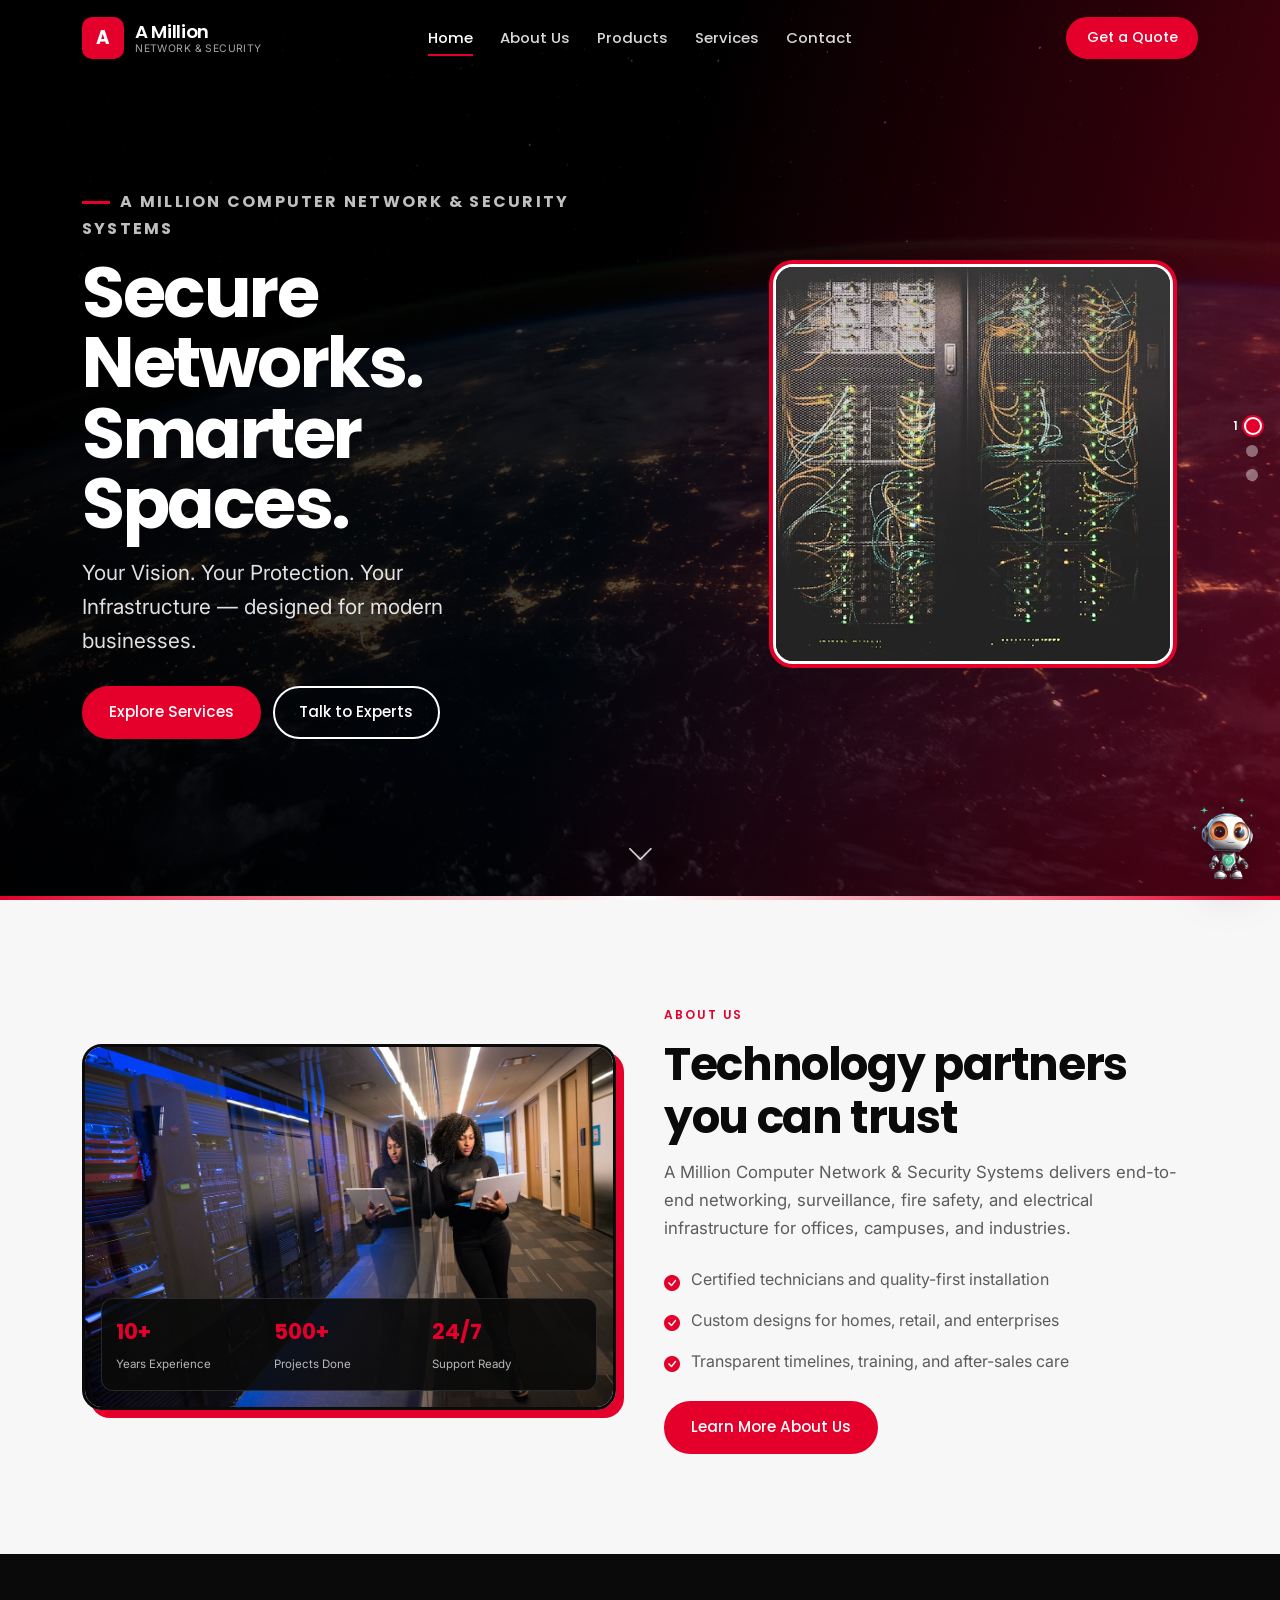
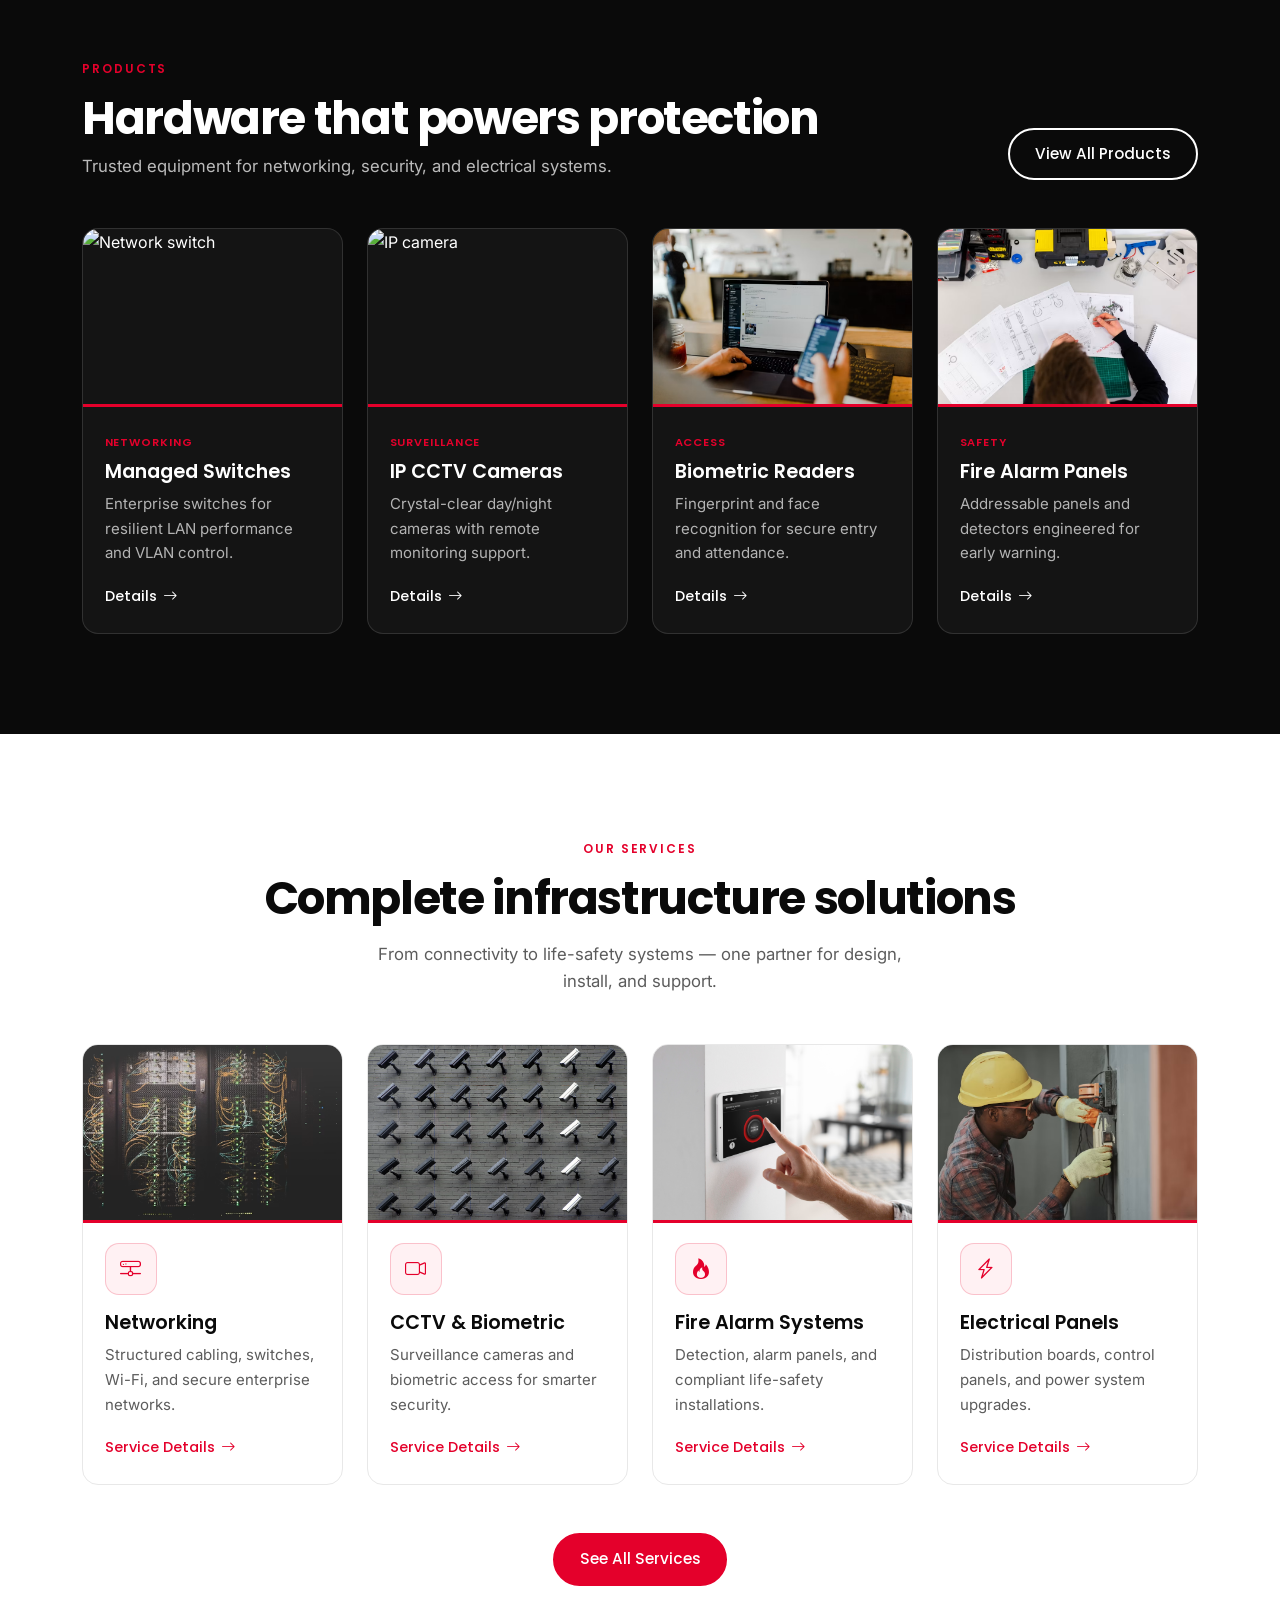
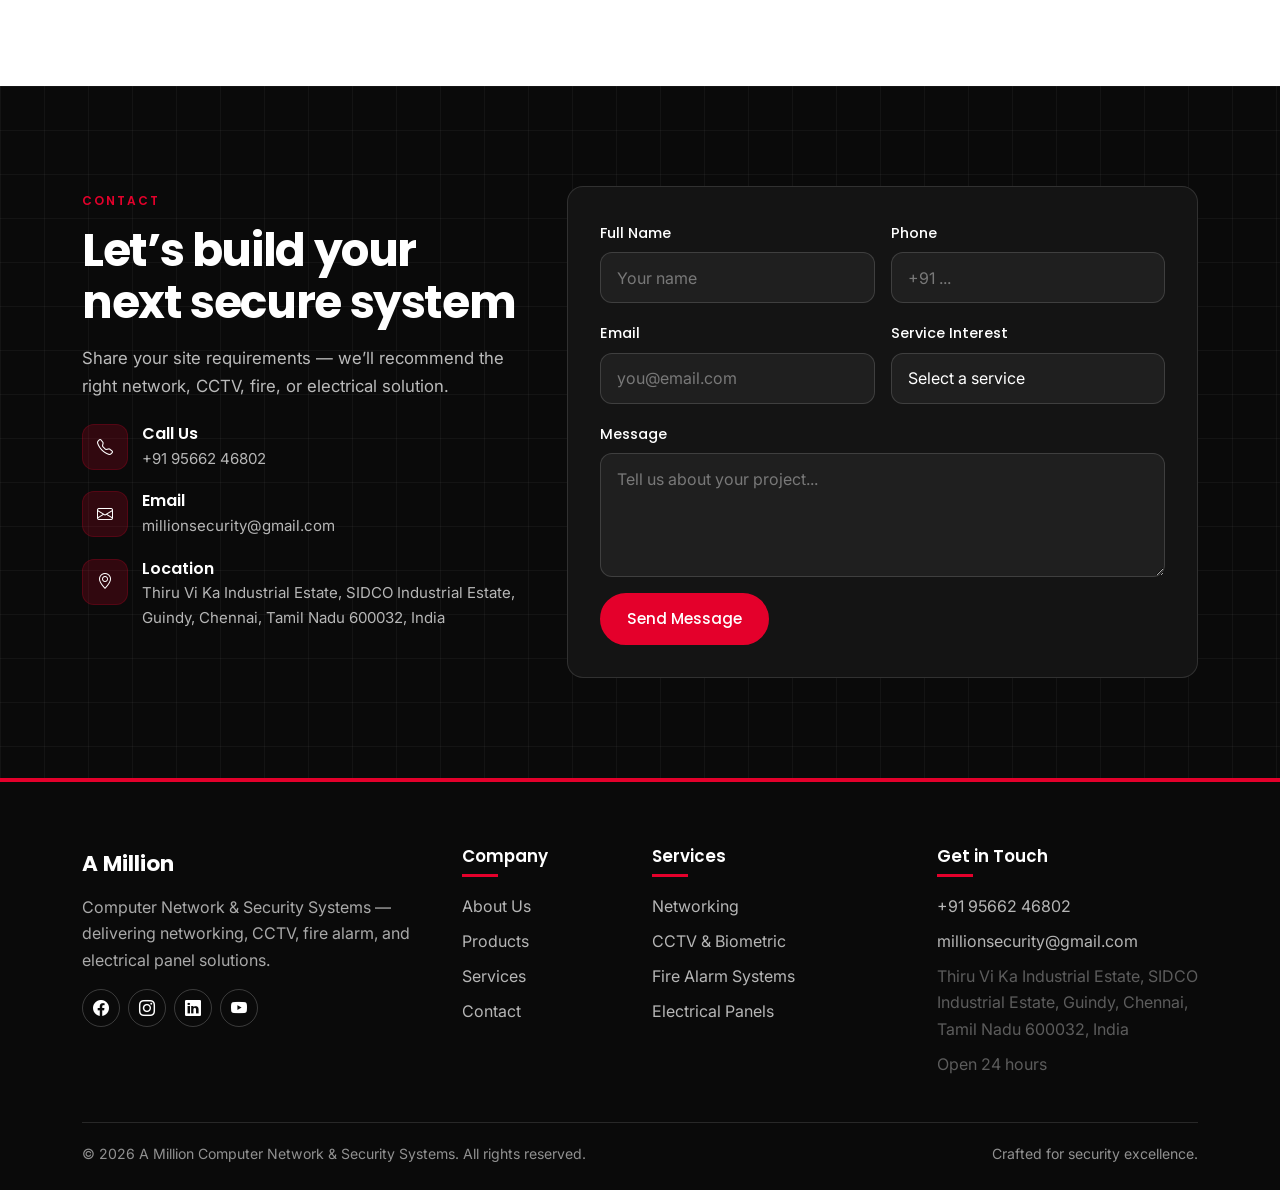
==== index.html @ 5afcb473 "first commit" ====
﻿<!DOCTYPE html>
<html lang="en">
<head>
  <meta charset="UTF-8" />
  <meta name="viewport" content="width=device-width, initial-scale=1.0" />
  <title>A Million | Computer Network & Security Systems</title>
  <meta name="description" content="A Million Computer Network & Security Systems — Networking, CCTV, Fire Alarm & Electrical Panel Solutions." />
  <link rel="preconnect" href="https://fonts.googleapis.com" />
  <link rel="preconnect" href="https://fonts.gstatic.com" crossorigin />
  <link href="https://fonts.googleapis.com/css2?family=Inter:wght@400&family=Poppins:wght@500;600;700&display=swap" rel="stylesheet" />
  <link href="https://cdn.jsdelivr.net/npm/bootstrap@5.3.3/dist/css/bootstrap.min.css" rel="stylesheet" />
  <link href="https://cdn.jsdelivr.net/npm/bootstrap-icons@1.11.3/font/bootstrap-icons.min.css" rel="stylesheet" />
  <link rel="stylesheet" href="css/style.css" />
</head>
<body>
  <!-- Navbar -->
  <nav class="navbar navbar-expand-lg navbar-dark site-navbar">
    <div class="container">
      <a class="navbar-brand brand-mark" href="index.html">
        <span class="logo-mark">A</span>
        <span class="brand-text">
          <strong>A Million</strong>
          <small>Network & Security</small>
        </span>
      </a>
      <button class="navbar-toggler" type="button" data-bs-toggle="offcanvas" data-bs-target="#mainNav" aria-controls="mainNav" aria-label="Open menu">
        <span class="navbar-toggler-icon"></span>
      </button>
      <div class="offcanvas offcanvas-end nav-offcanvas" tabindex="-1" id="mainNav" aria-labelledby="mainNavLabel">
        <div class="offcanvas-header">
          <a class="navbar-brand brand-mark offcanvas-brand" href="index.html" id="mainNavLabel">
            <span class="logo-mark" aria-hidden="true">A</span>
            <span class="brand-text">
              <strong>A Million</strong>
              <small>Network & Security</small>
            </span>
          </a>
          <button type="button" class="btn-close btn-close-white" data-bs-dismiss="offcanvas" aria-label="Close"></button>
        </div>
        <div class="offcanvas-body">
          <ul class="navbar-nav mx-lg-auto mb-2 mb-lg-0">
            <li class="nav-item"><a class="nav-link active" href="index.html">Home</a></li>
            <li class="nav-item"><a class="nav-link" href="about.html">About Us</a></li>
            <li class="nav-item"><a class="nav-link" href="products.html">Products</a></li>
            <li class="nav-item"><a class="nav-link" href="services.html">Services</a></li>
            <li class="nav-item"><a class="nav-link" href="contact.html">Contact</a></li>
          </ul>
          <div class="nav-contact">
            <a href="tel:+919566246802"><i class="bi bi-telephone" aria-hidden="true"></i><span>+91 95662 46802</span></a>
            <a href="mailto:millionsecurity@gmail.com"><i class="bi bi-envelope" aria-hidden="true"></i><span>millionsecurity@gmail.com</span></a>
            <p><i class="bi bi-geo-alt" aria-hidden="true"></i><span>Thiru Vi Ka Industrial Estate, SIDCO Industrial Estate, Guindy, Chennai, Tamil Nadu 600032, India</span></p>
          </div>
          <div class="nav-utils">
            <a href="contact.html" class="btn btn-brand btn-sm nav-cta">Get a Quote</a>
          </div>
        </div>
      </div>
    </div>
  </nav>

  <!-- Hero Slider -->
  <header class="hero-slider">
    <div id="homeCarousel" class="carousel slide carousel-fade" data-bs-ride="false" data-bs-interval="false" data-bs-pause="false" data-bs-touch="false" data-bs-wrap="true">
      <div class="carousel-inner">
        <!-- Slide 1 -->
        <div class="carousel-item active">
          <div class="hero-slide" style="background-image:url('images/silder/1.avif')">
            <div class="container hero-content">
              <div class="row align-items-center g-4">
                <div class="col-lg-6">
                  <p class="hero-brand">A Million Computer Network & Security Systems</p>
                  <h1 class="hero-title">Secure Networks. Smarter Spaces.</h1>
                  <p class="hero-subtitle">Your Vision. Your Protection. Your Infrastructure — designed for modern businesses.</p>
                  <div class="hero-actions">
                    <a href="services.html" class="btn btn-brand">Explore Services</a>
                    <a href="contact.html" class="btn btn-ghost">Talk to Experts</a>
                  </div>
                </div>
                <div class="col-lg-5 offset-lg-1">
                  <div class="hero-visual">
                    <div class="hero-visual-frame">
                      <img src="images/silder/a1.avif" alt="Network security" />
                    </div>
                  </div>
                </div>
              </div>
            </div>
          </div>
        </div>
        <!-- Slide 2 -->
        <div class="carousel-item">
          <div class="hero-slide" style="background-image:url('images/silder/2.avif')">
            <div class="container hero-content">
              <div class="row align-items-center g-4">
                <div class="col-lg-6">
                  <p class="hero-brand">CCTV & Biometric Intelligence</p>
                  <h1 class="hero-title">See Everything. Control Access.</h1>
                  <p class="hero-subtitle">End-to-end surveillance and biometric systems that keep premises safer, day and night.</p>
                  <div class="hero-actions">
                    <a href="service-details.html?service=cctv" class="btn btn-brand">View Details</a>
                    <a href="products.html" class="btn btn-ghost">Browse Products</a>
                  </div>
                </div>
                <div class="col-lg-5 offset-lg-1">
                  <div class="hero-visual">
                    <div class="hero-visual-frame">
                      <img src="images/silder/a2.avif" alt="CCTV and access control" />
                    </div>
                  </div>
                </div>
              </div>
            </div>
          </div>
        </div>
        <!-- Slide 3 -->
        <div class="carousel-item">
          <div class="hero-slide" style="background-image:url('images/silder/3.avif')">
            <div class="container hero-content">
              <div class="row align-items-center g-4">
                <div class="col-lg-6">
                  <p class="hero-brand">Fire Alarm & Electrical Safety</p>
                  <h1 class="hero-title">Built for Reliability & Compliance</h1>
                  <p class="hero-subtitle">From fire detection to electrical panel solutions — engineered for uptime and peace of mind.</p>
                  <div class="hero-actions">
                    <a href="service-details.html?service=fire-alarm" class="btn btn-brand">Fire Systems</a>
                    <a href="service-details.html?service=electrical" class="btn btn-ghost">Electrical Panels</a>
                  </div>
                </div>
                <div class="col-lg-5 offset-lg-1">
                  <div class="hero-visual">
                    <div class="hero-visual-frame">
                      <img src="images/silder/a3.avif" alt="Fire and electrical safety" />
                    </div>
                  </div>
                </div>
              </div>
            </div>
          </div>
        </div>
      </div>

      <div class="hero-indicators">
        <button type="button" data-bs-target="#homeCarousel" data-bs-slide-to="0" class="active" aria-current="true" data-num="1"></button>
        <button type="button" data-bs-target="#homeCarousel" data-bs-slide-to="1" data-num="2"></button>
        <button type="button" data-bs-target="#homeCarousel" data-bs-slide-to="2" data-num="3"></button>
      </div>

      <a class="scroll-hint" href="#about" aria-label="Scroll down">
        <i class="bi bi-chevron-down fs-3"></i>
      </a>
    </div>
  </header>

  <!-- About -->
  <section class="section section-alt" id="about">
    <div class="container">
      <div class="row align-items-center g-5">
        <div class="col-lg-6 reveal">
          <div class="about-media">
            <img src="./images/about.avif" alt="Our technical team" />
            <div class="about-stat">
              <div><strong>10+</strong><span>Years Experience</span></div>
              <div><strong>500+</strong><span>Projects Done</span></div>
              <div><strong>24/7</strong><span>Support Ready</span></div>
            </div>
          </div>
        </div>
        <div class="col-lg-6 reveal">
          <span class="section-eyebrow">About Us</span>
          <h2 class="section-title">Technology partners you can trust</h2>
          <p class="section-lead mb-4">
            A Million Computer Network & Security Systems delivers end-to-end networking, surveillance, fire safety, and electrical infrastructure for offices, campuses, and industries.
          </p>
          <ul class="check-list mb-4">
            <li><i class="bi bi-check-circle-fill"></i><span>Certified technicians and quality-first installation</span></li>
            <li><i class="bi bi-check-circle-fill"></i><span>Custom designs for homes, retail, and enterprises</span></li>
            <li><i class="bi bi-check-circle-fill"></i><span>Transparent timelines, training, and after-sales care</span></li>
          </ul>
          <a href="about.html" class="btn btn-brand">Learn More About Us</a>
        </div>
      </div>
    </div>
  </section>

  <!-- Products -->
  <section class="section section-dark" id="products">
    <div class="container">
      <div class="d-flex flex-wrap justify-content-between align-items-end gap-3 mb-5">
        <div class="reveal">
          <span class="section-eyebrow">Products</span>
          <h2 class="section-title mb-2">Hardware that powers protection</h2>
          <p class="section-lead mb-0">Trusted equipment for networking, security, and electrical systems.</p>
        </div>
        <a href="products.html" class="btn btn-ghost reveal">View All Products</a>
      </div>
      <div class="row g-4">
        <div class="col-md-6 col-xl-3 reveal">
          <article class="product-card">
            <div class="thumb">
              <img src="images/products/Managed Network Switches.jpg" alt="Network switch" />
            </div>
            <div class="body">
              <span class="card-tag">Networking</span>
              <h3>Managed Switches</h3>
              <p>Enterprise switches for resilient LAN performance and VLAN control.</p>
              <a href="products.html" class="link-arrow">Details <i class="bi bi-arrow-right"></i></a>
            </div>
          </article>
        </div>
        <div class="col-md-6 col-xl-3 reveal">
          <article class="product-card">
            <div class="thumb">
              <img src="images/products/IPCCTVCameras.jpg" alt="IP camera" />
            </div>
            <div class="body">
              <span class="card-tag">Surveillance</span>
              <h3>IP CCTV Cameras</h3>
              <p>Crystal-clear day/night cameras with remote monitoring support.</p>
              <a href="products.html" class="link-arrow">Details <i class="bi bi-arrow-right"></i></a>
            </div>
          </article>
        </div>
        <div class="col-md-6 col-xl-3 reveal">
          <article class="product-card">
            <div class="thumb">
              <img src="images/products/Biometric_Access_Devices.avif" alt="Biometric reader" />
            </div>
            <div class="body">
              <span class="card-tag">Access</span>
              <h3>Biometric Readers</h3>
              <p>Fingerprint and face recognition for secure entry and attendance.</p>
              <a href="products.html" class="link-arrow">Details <i class="bi bi-arrow-right"></i></a>
            </div>
          </article>
        </div>
        <div class="col-md-6 col-xl-3 reveal">
          <article class="product-card">
            <div class="thumb">
              <img src="images/products/Fire_Alarm_Control_Panels.avif" alt="Fire alarm panel" />
            </div>
            <div class="body">
              <span class="card-tag">Safety</span>
              <h3>Fire Alarm Panels</h3>
              <p>Addressable panels and detectors engineered for early warning.</p>
              <a href="products.html" class="link-arrow">Details <i class="bi bi-arrow-right"></i></a>
            </div>
          </article>
        </div>
      </div>
    </div>
  </section>

  <!-- Services -->
  <section class="section" id="services">
    <div class="container">
      <div class="text-center mb-5 reveal">
        <span class="section-eyebrow">Our Services</span>
        <h2 class="section-title">Complete infrastructure solutions</h2>
        <p class="section-lead mx-auto">From connectivity to life-safety systems — one partner for design, install, and support.</p>
      </div>
      <div class="row g-4">
        <div class="col-md-6 col-xl-3 reveal">
          <article class="service-card">
            <div class="thumb">
              <img src="images/services/Networking.avif" alt="Networking" />
            </div>
            <div class="body">
              <div class="icon-badge"><i class="bi bi-hdd-network"></i></div>
              <h3>Networking</h3>
              <p>Structured cabling, switches, Wi-Fi, and secure enterprise networks.</p>
              <a href="service-details.html?service=networking" class="link-arrow">Service Details <i class="bi bi-arrow-right"></i></a>
            </div>
          </article>
        </div>
        <div class="col-md-6 col-xl-3 reveal">
          <article class="service-card">
            <div class="thumb">
              <img src="images/services/CCTV &amp; Biometric.avif" alt="CCTV" />
            </div>
            <div class="body">
              <div class="icon-badge"><i class="bi bi-camera-video"></i></div>
              <h3>CCTV & Biometric</h3>
              <p>Surveillance cameras and biometric access for smarter security.</p>
              <a href="service-details.html?service=cctv" class="link-arrow">Service Details <i class="bi bi-arrow-right"></i></a>
            </div>
          </article>
        </div>
        <div class="col-md-6 col-xl-3 reveal">
          <article class="service-card">
            <div class="thumb">
              <img src="images/services/Fire Alarm Systems.jpg" alt="Fire alarm" />
            </div>
            <div class="body">
              <div class="icon-badge"><i class="bi bi-fire"></i></div>
              <h3>Fire Alarm Systems</h3>
              <p>Detection, alarm panels, and compliant life-safety installations.</p>
              <a href="service-details.html?service=fire-alarm" class="link-arrow">Service Details <i class="bi bi-arrow-right"></i></a>
            </div>
          </article>
        </div>
        <div class="col-md-6 col-xl-3 reveal">
          <article class="service-card">
            <div class="thumb">
              <img src="images/services/Electrical Panels.avif" alt="Electrical panels" />
            </div>
            <div class="body">
              <div class="icon-badge"><i class="bi bi-lightning-charge"></i></div>
              <h3>Electrical Panels</h3>
              <p>Distribution boards, control panels, and power system upgrades.</p>
              <a href="service-details.html?service=electrical" class="link-arrow">Service Details <i class="bi bi-arrow-right"></i></a>
            </div>
          </article>
        </div>
      </div>
      <div class="text-center mt-5 reveal">
        <a href="services.html" class="btn btn-brand">See All Services</a>
      </div>
    </div>
  </section>

  <!-- Contact form -->
  <section class="section section-dark bg-grid" id="contact">
    <div class="container">
      <div class="row g-4 g-xl-5">
        <div class="col-lg-5 reveal">
          <span class="section-eyebrow">Contact</span>
          <h2 class="section-title">Let’s build your next secure system</h2>
          <p class="section-lead mb-4">Share your site requirements — we’ll recommend the right network, CCTV, fire, or electrical solution.</p>
          <div class="contact-item">
            <div class="icon"><i class="bi bi-telephone"></i></div>
            <div>
              <h6>Call Us</h6>
              <p><a href="tel:+919566246802">+91 95662 46802</a></p>
            </div>
          </div>
          <div class="contact-item">
            <div class="icon"><i class="bi bi-envelope"></i></div>
            <div>
              <h6>Email</h6>
              <p><a href="mailto:millionsecurity@gmail.com">millionsecurity@gmail.com</a></p>
            </div>
          </div>
          <div class="contact-item">
            <div class="icon"><i class="bi bi-geo-alt"></i></div>
            <div>
              <h6>Location</h6>
              <p>Thiru Vi Ka Industrial Estate, SIDCO Industrial Estate, Guindy, Chennai, Tamil Nadu 600032, India</p>
            </div>
          </div>
        </div>
        <div class="col-lg-7 reveal">
          <form class="contact-form" data-contact-form>
            <div class="row g-3">
              <div class="col-md-6">
                <label class="form-label">Full Name</label>
                <input type="text" class="form-control" name="name" placeholder="Your name" required />
              </div>
              <div class="col-md-6">
                <label class="form-label">Phone</label>
                <input type="tel" class="form-control" name="phone" placeholder="+91 ..." required />
              </div>
              <div class="col-md-6">
                <label class="form-label">Email</label>
                <input type="email" class="form-control" name="email" placeholder="you@email.com" required />
              </div>
              <div class="col-md-6">
                <label class="form-label">Service Interest</label>
                <select class="form-select" name="service" required>
                  <option value="">Select a service</option>
                  <option>Networking</option>
                  <option>CCTV & Biometric Systems</option>
                  <option>Fire Alarm Systems</option>
                  <option>Electrical Panel Solutions</option>
                </select>
              </div>
              <div class="col-12">
                <label class="form-label">Message</label>
                <textarea class="form-control" name="message" rows="4" placeholder="Tell us about your project..." required></textarea>
              </div>
              <div class="col-12">
                <button type="submit" class="btn btn-brand">Send Message</button>
              </div>
            </div>
          </form>
        </div>
      </div>
    </div>
  </section>

  <!-- Footer -->
  <footer class="site-footer">
    <div class="container">
      <div class="row g-4">
        <div class="col-lg-4">
          <div class="footer-brand">
            <strong>A Million</strong>
            <p>Computer Network & Security Systems — delivering networking, CCTV, fire alarm, and electrical panel solutions.</p>
            <div class="socials mt-3">
              <a href="#" aria-label="Facebook"><i class="bi bi-facebook"></i></a>
              <a href="#" aria-label="Instagram"><i class="bi bi-instagram"></i></a>
              <a href="#" aria-label="LinkedIn"><i class="bi bi-linkedin"></i></a>
              <a href="#" aria-label="YouTube"><i class="bi bi-youtube"></i></a>
            </div>
          </div>
        </div>
        <div class="col-6 col-lg-2">
          <h5 class="footer-title">Company</h5>
          <ul class="footer-links">
            <li><a href="about.html">About Us</a></li>
            <li><a href="products.html">Products</a></li>
            <li><a href="services.html">Services</a></li>
            <li><a href="contact.html">Contact</a></li>
          </ul>
        </div>
        <div class="col-6 col-lg-3">
          <h5 class="footer-title">Services</h5>
          <ul class="footer-links">
            <li><a href="service-details.html?service=networking">Networking</a></li>
            <li><a href="service-details.html?service=cctv">CCTV & Biometric</a></li>
            <li><a href="service-details.html?service=fire-alarm">Fire Alarm Systems</a></li>
            <li><a href="service-details.html?service=electrical">Electrical Panels</a></li>
          </ul>
        </div>
        <div class="col-lg-3">
          <h5 class="footer-title">Get in Touch</h5>
          <ul class="footer-links">
            <li><a href="tel:+919566246802">+91 95662 46802</a></li>
            <li><a href="mailto:millionsecurity@gmail.com">millionsecurity@gmail.com</a></li>
            <li><span class="text-muted-soft">Thiru Vi Ka Industrial Estate, SIDCO Industrial Estate, Guindy, Chennai, Tamil Nadu 600032, India</span></li>
            <li><span class="text-muted-soft">Open 24 hours</span></li>
          </ul>
        </div>
      </div>
      <div class="footer-bottom d-flex flex-wrap justify-content-between gap-2">
        <span>© <span data-year></span> A Million Computer Network & Security Systems. All rights reserved.</span>
        <span>Crafted for security excellence.</span>
      </div>
    </div>
  </footer>

  <script src="https://cdn.jsdelivr.net/npm/bootstrap@5.3.3/dist/js/bootstrap.bundle.min.js"></script>
  <script src="js/main.js"></script>
</body>
</html>
---- css/style.css ----
/* ============================================================
   A Million — Red · White · Black Theme (Fully Responsive)
   ============================================================ */

:root {
  --red: #e4002b;
  --red-dark: #b80022;
  --red-soft: #fff1f3;
  --black: #0a0a0a;
  --black-soft: #141414;
  --white: #ffffff;
  --off-white: #f7f7f7;
  --gray: #5c5c5c;
  --gray-light: #e8e8e8;
  --line: rgba(0, 0, 0, 0.1);
  --line-light: rgba(255, 255, 255, 0.14);
  --shadow: 0 16px 40px rgba(0, 0, 0, 0.12);
  --radius: 16px;
  --nav-h: 76px;
  --font-display: "Poppins", sans-serif;
  --font-body: "Inter", sans-serif;
}

*,
*::before,
*::after {
  box-sizing: border-box;
}

body {
  margin: 0;
  font-family: var(--font-body);
  font-weight: 400;
  color: var(--black);
  background: var(--white);
  line-height: 1.65;
  /* clip avoids creating a scroll container that breaks position:sticky */
  overflow-x: clip;
  width: 100%;
  max-width: 100%;
}

html {
  scroll-behavior: smooth;
  overflow-x: clip;
  width: 100%;
}

img {
  max-width: 100%;
  height: auto;
  display: block;
}

a {
  color: inherit;
  text-decoration: none;
}

ul {
  margin: 0;
  padding: 0;
  list-style: none;
}

/* ---------- Typography ---------- */
.section-eyebrow {
  display: inline-block;
  font-family: var(--font-display);
  font-size: 0.75rem;
  font-weight: 600;
  letter-spacing: 0.16em;
  text-transform: uppercase;
  color: var(--red);
  margin-bottom: 0.85rem;
}

.section-title {
  font-family: var(--font-display);
  font-weight: 700;
  font-size: clamp(1.75rem, 4vw, 2.85rem);
  letter-spacing: -0.03em;
  margin-bottom: 1rem;
  color: var(--black);
  line-height: 1.15;
}

.section-lead {
  color: var(--gray);
  font-size: clamp(0.98rem, 2vw, 1.05rem);
  max-width: 560px;
}

.section {
  padding: clamp(64px, 8vw, 100px) 0;
  background: var(--white);
}

.section-dark {
  background: var(--black);
  color: var(--white);
}

.section-dark .section-title,
.section-dark h1,
.section-dark h2,
.section-dark h3,
.section-dark h4,
.section-dark h5,
.section-dark h6 {
  color: var(--white);
}

.section-dark .section-lead,
.section-dark .text-muted-soft,
.section-dark p {
  color: rgba(255, 255, 255, 0.72);
}

.section-alt {
  background: var(--off-white);
}

.text-muted-soft {
  color: var(--gray) !important;
}

.section-dark .text-muted-soft {
  color: rgba(255, 255, 255, 0.72) !important;
}

/* ---------- Buttons ---------- */
.btn {
  font-family: var(--font-display);
  font-weight: 500;
  border-radius: 999px;
  padding: 0.8rem 1.55rem;
  transition: all 0.25s ease;
  font-size: 0.95rem;
}

.btn-sm {
  padding: 0.55rem 1.15rem;
  font-size: 0.88rem;
}

.btn-brand {
  background: var(--red);
  border: 2px solid var(--red);
  color: var(--white);
}

.btn-brand:hover,
.btn-brand:focus {
  background: var(--red-dark);
  border-color: var(--red-dark);
  color: var(--white);
  transform: translateY(-2px);
}

/* White outline — use on black/hero */
.btn-ghost {
  background: transparent;
  border: 2px solid var(--white);
  color: var(--white);
}

.btn-ghost:hover,
.btn-ghost:focus {
  background: var(--white);
  border-color: var(--white);
  color: var(--black);
}

/* Black outline — use on white sections */
.btn-outline-black {
  background: transparent;
  border: 2px solid var(--black);
  color: var(--black);
}

.btn-outline-black:hover,
.btn-outline-black:focus {
  background: var(--black);
  border-color: var(--black);
  color: var(--white);
}

/* ---------- Navbar ---------- */
.site-navbar {
  position: fixed;
  inset: 0 0 auto 0;
  z-index: 1040;
  min-height: var(--nav-h);
  display: flex;
  align-items: center;
  background: transparent;
  transition: background 0.3s ease, box-shadow 0.3s ease;
  padding-top: 0.35rem;
  padding-bottom: 0.35rem;
}

.site-navbar.scrolled,
.site-navbar.nav-solid {
  background: var(--black);
  box-shadow: 0 8px 28px rgba(0, 0, 0, 0.25);
  border-bottom: 3px solid var(--red);
}

.brand-mark {
  display: flex;
  align-items: center;
  gap: 0.7rem;
}

.brand-mark .logo-mark {
  width: 42px;
  height: 42px;
  border-radius: 10px;
  background: var(--red);
  display: grid;
  place-items: center;
  font-family: var(--font-display);
  font-weight: 700;
  font-size: 1.15rem;
  color: var(--white);
  flex-shrink: 0;
}

.brand-mark .brand-text {
  display: flex;
  flex-direction: column;
  line-height: 1.15;
}

.brand-mark .brand-text strong {
  font-family: var(--font-display);
  font-size: clamp(1rem, 2.5vw, 1.15rem);
  font-weight: 600;
  letter-spacing: -0.02em;
  color: var(--white);
}

.brand-mark .brand-text small {
  font-size: 0.65rem;
  color: rgba(255, 255, 255, 0.65);
  letter-spacing: 0.04em;
  text-transform: uppercase;
}

.site-navbar .navbar-nav .nav-link {
  color: rgba(255, 255, 255, 0.85);
  font-family: var(--font-display);
  font-weight: 500;
  font-size: 0.93rem;
  padding: 0.5rem 0.85rem !important;
  transition: color 0.2s ease;
  position: relative;
}

.site-navbar .navbar-nav .nav-link:hover,
.site-navbar .navbar-nav .nav-link.active {
  color: var(--white);
}

.site-navbar .navbar-nav .nav-link.active::after {
  content: "";
  position: absolute;
  left: 0.85rem;
  right: 0.85rem;
  bottom: 0.15rem;
  height: 2px;
  background: var(--red);
}

.navbar-toggler {
  border: 2px solid var(--red);
  padding: 0.4rem 0.55rem;
  border-radius: 10px;
  background: transparent;
}

.navbar-toggler:hover,
.navbar-toggler:focus {
  border-color: var(--red);
  background: rgba(228, 0, 43, 0.12);
  box-shadow: none;
}

.navbar-toggler:focus {
  box-shadow: 0 0 0 0.15rem rgba(228, 0, 43, 0.35);
}

.navbar-toggler-icon {
  /* Bootstrap hamburger SVG → brand red */
  background-image: url("data:image/svg+xml,%3csvg xmlns='http://www.w3.org/2000/svg' viewBox='0 0 30 30'%3e%3cpath stroke='rgba%28228, 0, 43, 1%29' stroke-linecap='round' stroke-miterlimit='10' stroke-width='2' d='M4 7h22M4 15h22M4 23h22'/%3e%3c/svg%3e");
  filter: none;
}

/* Mobile side menu */
.nav-offcanvas {
  --bs-offcanvas-width: min(85vw, 300px);
  background: var(--black);
  color: var(--white);
  border: none;
  border-left: 3px solid var(--red);
}

.nav-offcanvas .offcanvas-header {
  border-bottom: 1px solid rgba(255, 255, 255, 0.1);
  padding: 1rem 1.25rem;
  align-items: center;
  gap: 0.75rem;
}

.nav-offcanvas .offcanvas-brand {
  margin: 0;
  min-width: 0;
  flex: 1 1 auto;
  text-decoration: none;
}

.nav-offcanvas .offcanvas-brand .brand-text small {
  display: block;
}

.nav-offcanvas .offcanvas-title {
  font-family: var(--font-display);
  font-weight: 600;
  font-size: 1.05rem;
  color: var(--white);
}

.nav-offcanvas .offcanvas-body {
  padding: 0.5rem 1.25rem 1.5rem;
  display: flex;
  flex-direction: column;
}

.nav-offcanvas .navbar-nav {
  width: 100%;
}

.nav-contact {
  display: none;
}

.nav-cta {
  display: inline-flex;
  align-items: center;
  justify-content: center;
}

/* ---------- Hero / Slider ---------- */
.hero-slider {
  position: relative;
  min-height: 100vh;
  background: var(--black);
}

.hero-slider .carousel,
.hero-slider .carousel-inner,
.hero-slider .carousel-item {
  min-height: 100vh;
}

.hero-slide {
  min-height: 100vh;
  position: relative;
  display: flex;
  align-items: center;
  background-size: cover;
  background-position: center;
  isolation: isolate;
}

.hero-slide::before {
  content: "";
  position: absolute;
  inset: 0;
  z-index: 0;
  background:
    linear-gradient(105deg, rgba(0, 0, 0, 0.92) 0%, rgba(0, 0, 0, 0.72) 48%, rgba(228, 0, 43, 0.35) 100%);
}

.hero-slide::after {
  content: "";
  position: absolute;
  inset: auto 0 0 0;
  height: 4px;
  z-index: 3;
  background: linear-gradient(90deg, var(--red), var(--white), var(--red));
}

.hero-content {
  position: relative;
  z-index: 2;
  padding-top: calc(var(--nav-h) + 1.5rem);
  padding-bottom: 4.5rem;
  color: var(--white);
  pointer-events: auto;
}

.hero-actions,
.hero-actions .btn,
.hero-content a {
  position: relative;
  z-index: 4;
  pointer-events: auto;
}

/* Inactive fade slides must not steal taps (common mobile bug) */
.hero-slider .carousel-item {
  pointer-events: none;
}

.hero-slider .carousel-item.active {
  pointer-events: auto;
}

.hero-slide::before,
.hero-slide::after {
  pointer-events: none;
}

.hero-brand {
  font-family: var(--font-display);
  font-size: clamp(0.8rem, 2vw, 1rem);
  font-weight: 700;
  letter-spacing: 0.14em;
  text-transform: uppercase;
  color: rgba(255, 255, 255, 0.75);
  margin-bottom: 1rem;
}

.hero-brand::before {
  content: "";
  display: inline-block;
  width: 28px;
  height: 3px;
  background: var(--red);
  margin-right: 0.65rem;
  vertical-align: middle;
}

.hero-title {
  font-family: var(--font-display);
  font-weight: 700;
  font-size: clamp(2.2rem, 7vw, 4.4rem);
  letter-spacing: -0.035em;
  line-height: 1;
  margin-bottom: 1rem;
  max-width: 14ch;
  color: var(--white);
}

.hero-subtitle {
  font-size: clamp(1rem, 2.4vw, 1.3rem);
  color: rgba(255, 255, 255, 0.88);
  margin-bottom: 1.75rem;
  max-width: 34ch;
}

.hero-actions {
  display: flex;
  flex-wrap: wrap;
  gap: 0.75rem;
}

.hero-visual {
  position: relative;
  z-index: 2;
  display: flex;
  justify-content: center;
  align-items: center;
}

.hero-visual-frame {
  width: min(100%, 400px);
  aspect-ratio: 1;
  border-radius: 20px;
  overflow: hidden;
  border: 3px solid var(--white);
  box-shadow: 0 0 0 4px var(--red), var(--shadow);
  position: relative;
}

.hero-visual-frame img {
  width: 100%;
  height: 100%;
  object-fit: cover;
}

.hero-indicators {
  position: absolute;
  right: 1.25rem;
  top: 50%;
  transform: translateY(-50%);
  z-index: 5;
  display: flex;
  flex-direction: column;
  gap: 0.75rem;
}

.hero-indicators button {
  width: 12px;
  height: 12px;
  border-radius: 50%;
  border: 0;
  padding: 0;
  background: rgba(255, 255, 255, 0.4);
  position: relative;
  transition: all 0.25s ease;
}

.hero-indicators button.active {
  background: var(--red);
  box-shadow: 0 0 0 2px var(--white), 0 0 0 4px var(--red);
  width: 14px;
  height: 14px;
}

.hero-indicators button.active::after {
  content: attr(data-num);
  position: absolute;
  right: 22px;
  top: 50%;
  transform: translateY(-50%);
  font-family: var(--font-display);
  font-size: 0.72rem;
  font-weight: 600;
  color: var(--white);
  white-space: nowrap;
}

.scroll-hint {
  position: absolute;
  left: 50%;
  bottom: 1.4rem;
  transform: translateX(-50%);
  z-index: 5;
  color: rgba(255, 255, 255, 0.8);
  animation: bob 1.8s ease-in-out infinite;
}

@keyframes bob {
  0%,
  100% {
    transform: translate(-50%, 0);
  }
  50% {
    transform: translate(-50%, 8px);
  }
}

/* ---------- Page Hero ---------- */
.page-hero {
  position: relative;
  min-height: clamp(280px, 42vh, 420px);
  display: flex;
  align-items: flex-end;
  padding: calc(var(--nav-h) + 2.5rem) 0 2.75rem;
  background-size: cover;
  background-position: center;
  isolation: isolate;
  color: var(--white);
}

.page-hero::before {
  content: "";
  position: absolute;
  inset: 0;
  z-index: 0;
  background:
    linear-gradient(180deg, rgba(10, 10, 10, 0.55), rgba(10, 10, 10, 0.9)),
    linear-gradient(90deg, rgba(228, 0, 43, 0.35), transparent 60%);
}

.page-hero::after {
  content: "";
  position: absolute;
  inset: auto 0 0 0;
  height: 4px;
  z-index: 2;
  background: var(--red);
}

.page-hero .container {
  position: relative;
  z-index: 1;
}

.page-hero h1 {
  font-family: var(--font-display);
  font-weight: 700;
  font-size: clamp(2rem, 5.5vw, 3.4rem);
  letter-spacing: -0.03em;
  margin-bottom: 0.5rem;
  color: var(--white);
}

.page-hero .section-lead {
  color: rgba(255, 255, 255, 0.78);
}

.breadcrumb-nav {
  display: flex;
  flex-wrap: wrap;
  gap: 0.45rem;
  color: rgba(255, 255, 255, 0.65);
  font-size: 0.88rem;
}

.breadcrumb-nav a:hover {
  color: var(--white);
}

/* ---------- Cards ---------- */
.feature-card,
.product-card,
.service-card,
.info-card {
  background: var(--white);
  border: 1px solid var(--gray-light);
  border-radius: var(--radius);
  overflow: hidden;
  transition: transform 0.3s ease, border-color 0.3s ease, box-shadow 0.3s ease;
}

/* Equal-height in card grids only (standalone CTAs stay content-sized) */
.feature-card,
.product-card,
.service-card {
  height: 100%;
}

.section-dark .feature-card,
.section-dark .product-card,
.section-dark .service-card,
.section-dark .info-card {
  background: var(--black-soft);
  border-color: rgba(255, 255, 255, 0.12);
  color: var(--white);
}

.feature-card:hover,
.product-card:hover,
.service-card:hover,
.info-card:hover {
  transform: translateY(-6px);
  border-color: var(--red);
  box-shadow: var(--shadow);
}

.product-card .thumb,
.service-card .thumb {
  aspect-ratio: 16 / 11;
  overflow: hidden;
  position: relative;
}

.product-card .thumb::after,
.service-card .thumb::after {
  content: "";
  position: absolute;
  inset: auto 0 0 0;
  height: 3px;
  background: var(--red);
  z-index: 1;
}

.product-card .thumb img,
.service-card .thumb img {
  width: 100%;
  height: 100%;
  object-fit: cover;
  transition: transform 0.5s ease;
}

.product-card:hover .thumb img,
.service-card:hover .thumb img {
  transform: scale(1.06);
}

.product-card .body,
.service-card .body,
.feature-card .body {
  padding: 1.25rem 1.35rem 1.5rem;
}

.info-card {
  padding: 1.35rem;
}

.card-tag {
  display: inline-block;
  font-family: var(--font-display);
  font-size: 0.7rem;
  font-weight: 600;
  letter-spacing: 0.08em;
  text-transform: uppercase;
  color: var(--red);
  margin-bottom: 0.5rem;
}

.product-card h3,
.service-card h3,
.feature-card h3 {
  font-family: var(--font-display);
  font-size: 1.2rem;
  font-weight: 600;
  margin-bottom: 0.55rem;
  color: inherit;
}

.product-card p,
.service-card p,
.feature-card p {
  color: var(--gray);
  font-size: 0.94rem;
  margin-bottom: 1rem;
}

.section-dark .product-card p,
.section-dark .service-card p,
.section-dark .feature-card p {
  color: rgba(255, 255, 255, 0.68);
}

.link-arrow {
  display: inline-flex;
  align-items: center;
  gap: 0.4rem;
  color: var(--red);
  font-family: var(--font-display);
  font-weight: 500;
  font-size: 0.9rem;
}

.link-arrow:hover {
  color: var(--red-dark);
}

.section-dark .link-arrow {
  color: var(--white);
}

.section-dark .link-arrow:hover {
  color: var(--red);
}

.icon-badge {
  width: 52px;
  height: 52px;
  border-radius: 14px;
  display: grid;
  place-items: center;
  background: var(--red-soft);
  color: var(--red);
  font-size: 1.3rem;
  margin-bottom: 1rem;
  border: 1px solid rgba(228, 0, 43, 0.2);
}

.section-dark .icon-badge {
  background: rgba(228, 0, 43, 0.18);
  color: var(--white);
  border-color: rgba(228, 0, 43, 0.4);
}

/* ---------- About ---------- */
.about-media {
  position: relative;
  border-radius: calc(var(--radius) + 4px);
  overflow: hidden;
  min-height: 360px;
  border: 3px solid var(--black);
  box-shadow: 8px 8px 0 var(--red);
}

.about-media img {
  width: 100%;
  height: 100%;
  object-fit: cover;
  min-height: 360px;
}

.about-stat {
  position: absolute;
  bottom: 1rem;
  left: 1rem;
  right: 1rem;
  display: grid;
  grid-template-columns: repeat(3, 1fr);
  gap: 0.5rem;
  padding: 0.9rem;
  border-radius: 12px;
  background: rgba(10, 10, 10, 0.9);
  border: 1px solid rgba(255, 255, 255, 0.12);
  color: var(--white);
}

.about-stat strong {
  display: block;
  font-family: var(--font-display);
  font-size: clamp(1.1rem, 3vw, 1.35rem);
  font-weight: 700;
  color: var(--red);
}

.about-stat span {
  font-size: 0.72rem;
  color: rgba(255, 255, 255, 0.7);
}

.check-list li {
  display: flex;
  gap: 0.7rem;
  align-items: flex-start;
  margin-bottom: 0.7rem;
  color: var(--gray);
}

.check-list li i {
  color: var(--red);
  margin-top: 0.2rem;
  flex-shrink: 0;
}

.section-dark .check-list li {
  color: rgba(255, 255, 255, 0.75);
}

/* ---------- Contact / Forms ---------- */
.contact-form,
.contact-box {
  background: var(--white);
  border: 1px solid var(--gray-light);
  border-radius: var(--radius);
  padding: clamp(1.25rem, 3vw, 2rem);
  box-shadow: var(--shadow);
}

.section-dark .contact-form,
.section-dark .contact-box {
  background: var(--black-soft);
  border-color: rgba(255, 255, 255, 0.12);
  box-shadow: none;
  color: var(--white);
}

.form-control,
.form-select {
  background: var(--off-white);
  border: 1px solid var(--gray-light);
  color: var(--black);
  border-radius: 12px;
  padding: 0.8rem 1rem;
}

.section-dark .form-control,
.section-dark .form-select {
  background: rgba(255, 255, 255, 0.05);
  border-color: rgba(255, 255, 255, 0.14);
  color: var(--white);
}

.form-control:focus,
.form-select:focus {
  background: var(--white);
  border-color: var(--red);
  color: var(--black);
  box-shadow: 0 0 0 0.2rem rgba(228, 0, 43, 0.15);
}

.section-dark .form-control:focus,
.section-dark .form-select:focus {
  background: rgba(255, 255, 255, 0.08);
  color: var(--white);
}

.form-control::placeholder {
  color: #999;
}

.section-dark .form-control::placeholder {
  color: rgba(255, 255, 255, 0.4);
}

.form-select option {
  color: var(--black);
}

.form-label {
  font-family: var(--font-display);
  font-weight: 500;
  font-size: 0.9rem;
  margin-bottom: 0.4rem;
}

.contact-item {
  display: flex;
  gap: 0.9rem;
  margin-bottom: 1.25rem;
}

.contact-item .icon {
  width: 46px;
  height: 46px;
  border-radius: 12px;
  background: var(--red-soft);
  color: var(--red);
  display: grid;
  place-items: center;
  flex-shrink: 0;
  border: 1px solid rgba(228, 0, 43, 0.2);
}

.section-dark .contact-item .icon {
  background: rgba(228, 0, 43, 0.18);
  color: var(--white);
}

.contact-item h6 {
  margin: 0 0 0.2rem;
  font-family: var(--font-display);
  font-weight: 600;
}

.contact-item p {
  margin: 0;
  color: var(--gray);
  font-size: 0.94rem;
}

.section-dark .contact-item p {
  color: rgba(255, 255, 255, 0.7);
}

/* ---------- Service details ---------- */
.detail-hero-img {
  border-radius: var(--radius);
  overflow: hidden;
  border: 3px solid var(--black);
  box-shadow: 8px 8px 0 var(--red);
  margin-bottom: 1.5rem;
}

.detail-hero-img img {
  width: 100%;
  height: clamp(220px, 40vw, 380px);
  object-fit: cover;
}

.detail-sidebar .service-nav a {
  display: flex;
  justify-content: space-between;
  align-items: center;
  padding: 0.85rem 1rem;
  border-radius: 12px;
  border: 1px solid var(--gray-light);
  margin-bottom: 0.6rem;
  color: var(--gray);
  font-family: var(--font-display);
  font-weight: 500;
  transition: all 0.2s ease;
  background: var(--white);
}

.detail-sidebar .service-nav a:hover,
.detail-sidebar .service-nav a.active {
  background: var(--red);
  border-color: var(--red);
  color: var(--white);
}

/* ---------- Footer ---------- */
.site-footer {
  background: var(--black);
  border-top: 4px solid var(--red);
  padding: clamp(2.5rem, 6vw, 4rem) 0 1.5rem;
  color: var(--white);
}

.footer-brand strong {
  font-family: var(--font-display);
  font-size: 1.35rem;
  display: block;
  margin-bottom: 0.75rem;
  color: var(--white);
}

.site-footer p {
  color: rgba(255, 255, 255, 0.65);
}

.site-footer a {
  color: rgba(255, 255, 255, 0.7);
}

.site-footer a:hover {
  color: var(--white);
}

.footer-title {
  font-family: var(--font-display);
  font-weight: 600;
  margin-bottom: 1rem;
  font-size: 1.05rem;
  color: var(--white);
}

.footer-title::after {
  content: "";
  display: block;
  width: 36px;
  height: 3px;
  background: var(--red);
  margin-top: 0.45rem;
}

.footer-links li {
  margin-bottom: 0.55rem;
}

.footer-bottom {
  margin-top: 2.25rem;
  padding-top: 1.2rem;
  border-top: 1px solid rgba(255, 255, 255, 0.12);
  color: rgba(255, 255, 255, 0.55);
  font-size: 0.88rem;
}

.socials {
  display: flex;
  flex-wrap: wrap;
  gap: 0.5rem;
}

.socials a {
  width: 38px;
  height: 38px;
  border-radius: 50%;
  border: 1px solid rgba(255, 255, 255, 0.2);
  display: grid;
  place-items: center;
  color: var(--white) !important;
}

.socials a:hover {
  background: var(--red);
  border-color: var(--red);
}

/* ---------- Motion ---------- */
.reveal {
  opacity: 0;
  transform: translateY(24px);
  transition: opacity 0.7s ease, transform 0.7s ease;
}

.reveal.visible {
  opacity: 1;
  transform: none;
}

/* ---------- Utils ---------- */
.bg-grid {
  background-image:
    linear-gradient(rgba(255, 255, 255, 0.04) 1px, transparent 1px),
    linear-gradient(90deg, rgba(255, 255, 255, 0.04) 1px, transparent 1px);
  background-size: 44px 44px;
}

.section:not(.section-dark).bg-grid {
  background-color: var(--off-white);
  background-image:
    linear-gradient(rgba(0, 0, 0, 0.04) 1px, transparent 1px),
    linear-gradient(90deg, rgba(0, 0, 0, 0.04) 1px, transparent 1px);
}

/* ---------- Responsive ---------- */
@media (max-width: 1199.98px) {
  .hero-title {
    max-width: 16ch;
  }
}

@media (max-width: 991.98px) {
  .site-navbar,
  .site-navbar > .container {
    overflow: visible;
  }

  .site-navbar > .container {
    width: 100%;
    max-width: 100%;
  }

  /* Keep drawer fixed to the viewport (not trapped by navbar/container) */
  .nav-offcanvas.offcanvas {
    position: fixed !important;
    top: 0 !important;
    right: 0 !important;
    left: auto !important;
    bottom: 0 !important;
    width: var(--bs-offcanvas-width) !important;
    height: 100dvh !important;
    max-width: 100vw !important;
    z-index: 1055 !important;
    background-color: var(--black) !important;
    border-left: 3px solid var(--red) !important;
    visibility: hidden;
    transform: translateX(100%);
    pointer-events: none;
  }

  .nav-offcanvas.offcanvas.show {
    visibility: visible !important;
    transform: none !important;
    pointer-events: auto;
  }

  .offcanvas-backdrop {
    z-index: 1050 !important;
  }

  .site-navbar .navbar-nav {
    margin: 0 !important;
    width: 100%;
  }

  .site-navbar .navbar-nav .nav-link {
    padding: 0.9rem 0.25rem !important;
    font-size: 1.05rem;
    border-bottom: 1px solid rgba(255, 255, 255, 0.08);
    white-space: normal;
  }

  .site-navbar .navbar-nav .nav-link.active {
    color: var(--red);
  }

  .site-navbar .navbar-nav .nav-link.active::after {
    display: none;
  }

  .nav-offcanvas .nav-contact {
    display: flex;
    flex-direction: column;
    gap: 0.85rem;
    margin-top: auto;
    padding-top: 1.25rem;
    border-top: 1px solid rgba(255, 255, 255, 0.1);
  }

  .nav-offcanvas .nav-contact a,
  .nav-offcanvas .nav-contact p {
    display: flex;
    align-items: flex-start;
    gap: 0.65rem;
    margin: 0;
    color: rgba(255, 255, 255, 0.85);
    font-size: 0.88rem;
    line-height: 1.45;
    text-decoration: none;
  }

  .nav-offcanvas .nav-contact a:hover,
  .nav-offcanvas .nav-contact a:focus {
    color: var(--red);
  }

  .nav-offcanvas .nav-contact i {
    color: var(--red);
    font-size: 1rem;
    line-height: 1.45;
    width: 1.1rem;
    text-align: center;
    flex-shrink: 0;
  }

  .nav-offcanvas .nav-utils {
    margin-top: 0;
    padding-top: 1.25rem;
  }

  .nav-offcanvas .nav-cta {
    width: 100%;
    padding: 0.85rem 1.25rem;
    font-size: 0.95rem;
    background: var(--red);
    border-color: var(--red);
    color: var(--white);
  }

  .nav-offcanvas .nav-cta:hover,
  .nav-offcanvas .nav-cta:focus {
    background: var(--red-dark);
    border-color: var(--red-dark);
    color: var(--white);
  }

  .hero-indicators {
    right: 0.85rem;
    gap: 0.65rem;
  }

  .hero-visual {
    margin-top: 1.5rem;
  }

  .hero-visual-frame {
    width: min(100%, 320px);
    margin-inline: auto;
  }

  .brand-mark .brand-text small {
    display: none;
  }

  .nav-offcanvas .offcanvas-brand .brand-text small {
    display: block;
  }

  .detail-sidebar.sticky-lg-top {
    position: static !important;
  }
}

@media (min-width: 992px) {
  .site-navbar > .container {
    position: relative;
    display: flex;
    flex-wrap: nowrap;
    align-items: center;
    width: 100%;
  }

  .site-navbar .navbar-brand {
    flex-shrink: 0;
    margin-right: 1.25rem;
    position: relative;
    z-index: 2;
  }

  /* Keep offcanvas in the header bar — never full-page height / in-flow */
  .navbar-expand-lg .nav-offcanvas.offcanvas {
    position: static !important;
    transform: none !important;
    visibility: visible !important;
    height: auto !important;
    max-height: none !important;
    width: auto !important;
    flex: 1 1 auto;
    min-width: 0;
    background: transparent !important;
    border: none !important;
    overflow: visible !important;
    z-index: auto !important;
  }

  .navbar-expand-lg .nav-offcanvas .offcanvas-header {
    display: none !important;
  }

  /* CTA pinned right; menu centered on full header width */
  .navbar-expand-lg .nav-offcanvas .offcanvas-body {
    display: flex !important;
    flex-direction: row !important;
    flex-wrap: nowrap !important;
    justify-content: flex-end;
    align-items: center;
    padding: 0 !important;
    flex-grow: 1 !important;
    width: 100%;
    height: auto !important;
    overflow: visible !important;
  }

  .navbar-expand-lg .nav-offcanvas .navbar-nav {
    position: absolute;
    left: 50%;
    transform: translateX(-50%);
    flex-direction: row !important;
    flex-wrap: nowrap !important;
    width: max-content;
    max-width: none;
    margin: 0 !important;
    z-index: 1;
  }

  .navbar-expand-lg .nav-offcanvas .nav-contact {
    display: none !important;
  }

  .navbar-expand-lg .nav-offcanvas .nav-utils {
    margin: 0;
    flex-shrink: 0;
    position: relative;
    z-index: 2;
  }

  .navbar-expand-lg .nav-offcanvas .nav-cta {
    white-space: nowrap;
  }
}

@media (max-width: 767.98px) {
  .hero-slider {
    min-height: 100svh;
  }

  .hero-slider .carousel,
  .hero-slider .carousel-inner,
  .hero-slider .carousel-item,
  .hero-slide {
    min-height: 100svh;
  }

  .hero-slide {
    padding-bottom: 2rem;
    align-items: flex-start;
  }

  .hero-content {
    padding-top: calc(var(--nav-h) + 1.25rem);
    padding-bottom: 3.25rem;
    width: 100%;
  }

  .hero-title {
    max-width: 100%;
  }

  .hero-subtitle {
    max-width: 100%;
  }

  .hero-actions {
    width: 100%;
  }

  .hero-actions .btn {
    width: 100%;
    text-align: center;
  }

  .hero-indicators {
    top: auto;
    bottom: 5.5rem;
    right: 0.75rem;
    transform: none;
  }

  .about-media {
    display: flex;
    flex-direction: column;
    min-height: 0;
    overflow: hidden;
  }

  .about-media img {
    min-height: 240px;
    max-height: 300px;
    width: 100%;
    flex: 0 0 auto;
  }

  .about-stat {
    position: static;
    inset: auto;
    margin: 0;
    border-radius: 0;
    border: none;
    border-top: 1px solid rgba(255, 255, 255, 0.12);
    background: var(--black);
    grid-template-columns: repeat(3, 1fr);
    gap: 0.35rem;
    padding: 0.85rem 0.65rem;
    text-align: center;
  }

  .about-stat span {
    font-size: 0.65rem;
    line-height: 1.3;
  }

  .footer-bottom {
    flex-direction: column;
    text-align: center;
  }

  .section-lead {
    max-width: 100%;
  }
}

@media (max-width: 575.98px) {
  :root {
    --nav-h: 68px;
  }

  .brand-mark .logo-mark {
    width: 38px;
    height: 38px;
  }

  .btn {
    padding: 0.75rem 1.25rem;
  }

  .contact-form,
  .contact-box {
    padding: 1.15rem;
  }

  .page-hero {
    min-height: 240px;
  }
}

/* Extra small polish */
@media (max-width: 380px) {
  .hero-title {
    font-size: 1.9rem;
  }

  .about-media {
    box-shadow: 5px 5px 0 var(--red);
  }
}

/* ---------- Click-to-contact assistant ---------- */
.click-assist {
  position: fixed;
  right: 1.1rem;
  bottom: 1.1rem;
  z-index: 1030;
  display: flex;
  flex-direction: column;
  align-items: flex-end;
  gap: 0.75rem;
  font-family: var(--font-body);
  transition: opacity 0.2s ease, visibility 0.2s ease;
  width: auto;
  max-width: min(300px, calc(100vw - 1.5rem));
  pointer-events: none;
}

.click-assist .click-assist-fab,
.click-assist.is-open .click-assist-panel {
  pointer-events: auto;
}

/* Keep robot behind / hidden while mobile side menu is open */
body.nav-drawer-open .click-assist,
body:has(.nav-offcanvas.show) .click-assist {
  opacity: 0;
  visibility: hidden;
  pointer-events: none;
}

.click-assist-fab {
  appearance: none;
  border: 0;
  background: transparent;
  padding: 0;
  cursor: pointer;
  line-height: 0;
  filter: drop-shadow(0 10px 22px rgba(0, 0, 0, 0.28));
  transition: transform 0.25s ease;
}

.click-assist-fab img {
  width: 72px;
  height: auto;
  display: block;
  pointer-events: none;
  animation: click-assist-bob 2.8s ease-in-out infinite;
}

.click-assist-fab:hover {
  transform: translateY(-3px) scale(1.04);
}

.click-assist.is-open .click-assist-fab img {
  animation: none;
}

.click-assist-panel {
  width: min(300px, calc(100vw - 2rem));
  background: var(--white);
  border-radius: 22px;
  box-shadow: 0 18px 48px rgba(0, 0, 0, 0.22);
  padding: 1.1rem 1.1rem 0.85rem;
  opacity: 0;
  visibility: hidden;
  transform: translateY(12px) scale(0.96);
  transform-origin: bottom right;
  transition: opacity 0.22s ease, transform 0.22s ease, visibility 0.22s;
  pointer-events: none;
}

.click-assist.is-open .click-assist-panel {
  opacity: 1;
  visibility: visible;
  transform: translateY(0) scale(1);
  pointer-events: auto;
}

.click-assist-head {
  padding-bottom: 0.85rem;
  margin-bottom: 0.65rem;
  border-bottom: 1px solid var(--gray-light);
}

.click-assist-badge {
  display: inline-flex;
  align-items: center;
  gap: 0.35rem;
  padding: 0.28rem 0.7rem;
  border-radius: 999px;
  background: var(--red-soft);
  color: var(--red);
  font-size: 0.72rem;
  font-weight: 600;
  letter-spacing: 0.02em;
  margin-bottom: 0.65rem;
}

.click-assist-title {
  display: block;
  font-family: var(--font-display);
  font-size: 1.2rem;
  font-weight: 700;
  color: var(--black);
  line-height: 1.25;
  margin-bottom: 0.25rem;
}

.click-assist-sub {
  margin: 0;
  font-size: 0.84rem;
  color: var(--gray);
}

.click-assist-list {
  display: flex;
  flex-direction: column;
  gap: 0.2rem;
}

.click-assist-item {
  display: flex;
  align-items: center;
  gap: 0.85rem;
  padding: 0.7rem 0.45rem;
  border-radius: 14px;
  text-decoration: none;
  color: inherit;
  transition: background 0.18s ease;
}

.click-assist-item:hover,
.click-assist-item:focus-visible {
  background: var(--off-white);
  outline: none;
}

.click-assist-icon {
  width: 42px;
  height: 42px;
  border-radius: 12px;
  display: inline-flex;
  align-items: center;
  justify-content: center;
  color: var(--white);
  font-size: 1.2rem;
  flex-shrink: 0;
}

.click-assist-icon.is-whatsapp {
  background: #25d366;
}

.click-assist-icon.is-email {
  background: var(--red);
}

.click-assist-icon.is-call {
  background: #2f80ed;
}

.click-assist-icon.is-map {
  background: #111827;
}

.click-assist-text {
  display: flex;
  flex-direction: column;
  min-width: 0;
  gap: 0.1rem;
}

.click-assist-text strong {
  font-family: var(--font-display);
  font-size: 0.98rem;
  font-weight: 650;
  color: var(--black);
  line-height: 1.2;
}

.click-assist-text small {
  font-size: 0.8rem;
  color: var(--gray);
  white-space: nowrap;
  overflow: hidden;
  text-overflow: ellipsis;
}

@keyframes click-assist-bob {
  0%,
  100% {
    transform: translateY(0);
  }
  50% {
    transform: translateY(-6px);
  }
}

@media (max-width: 575.98px) {
  .click-assist {
    right: 0.85rem;
    bottom: 0.85rem;
  }

  .click-assist-fab img {
    width: 64px;
  }
}
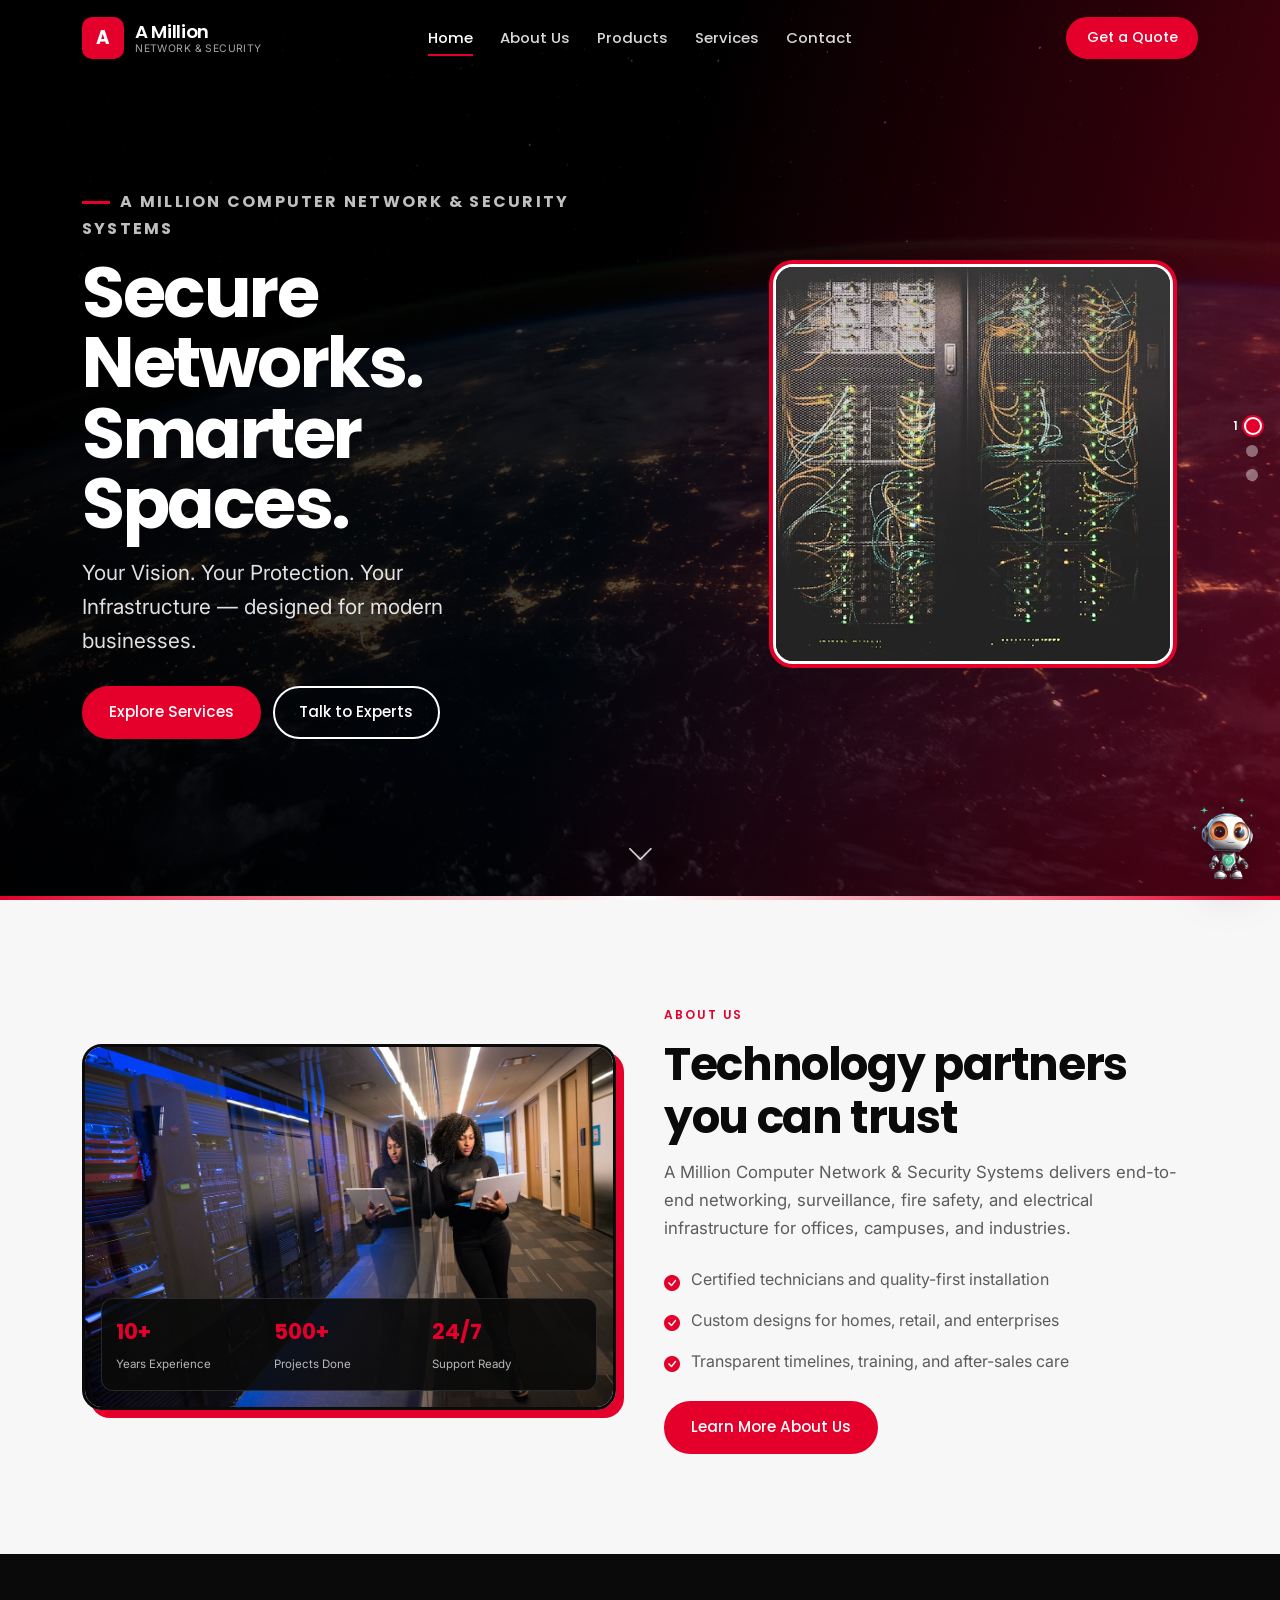
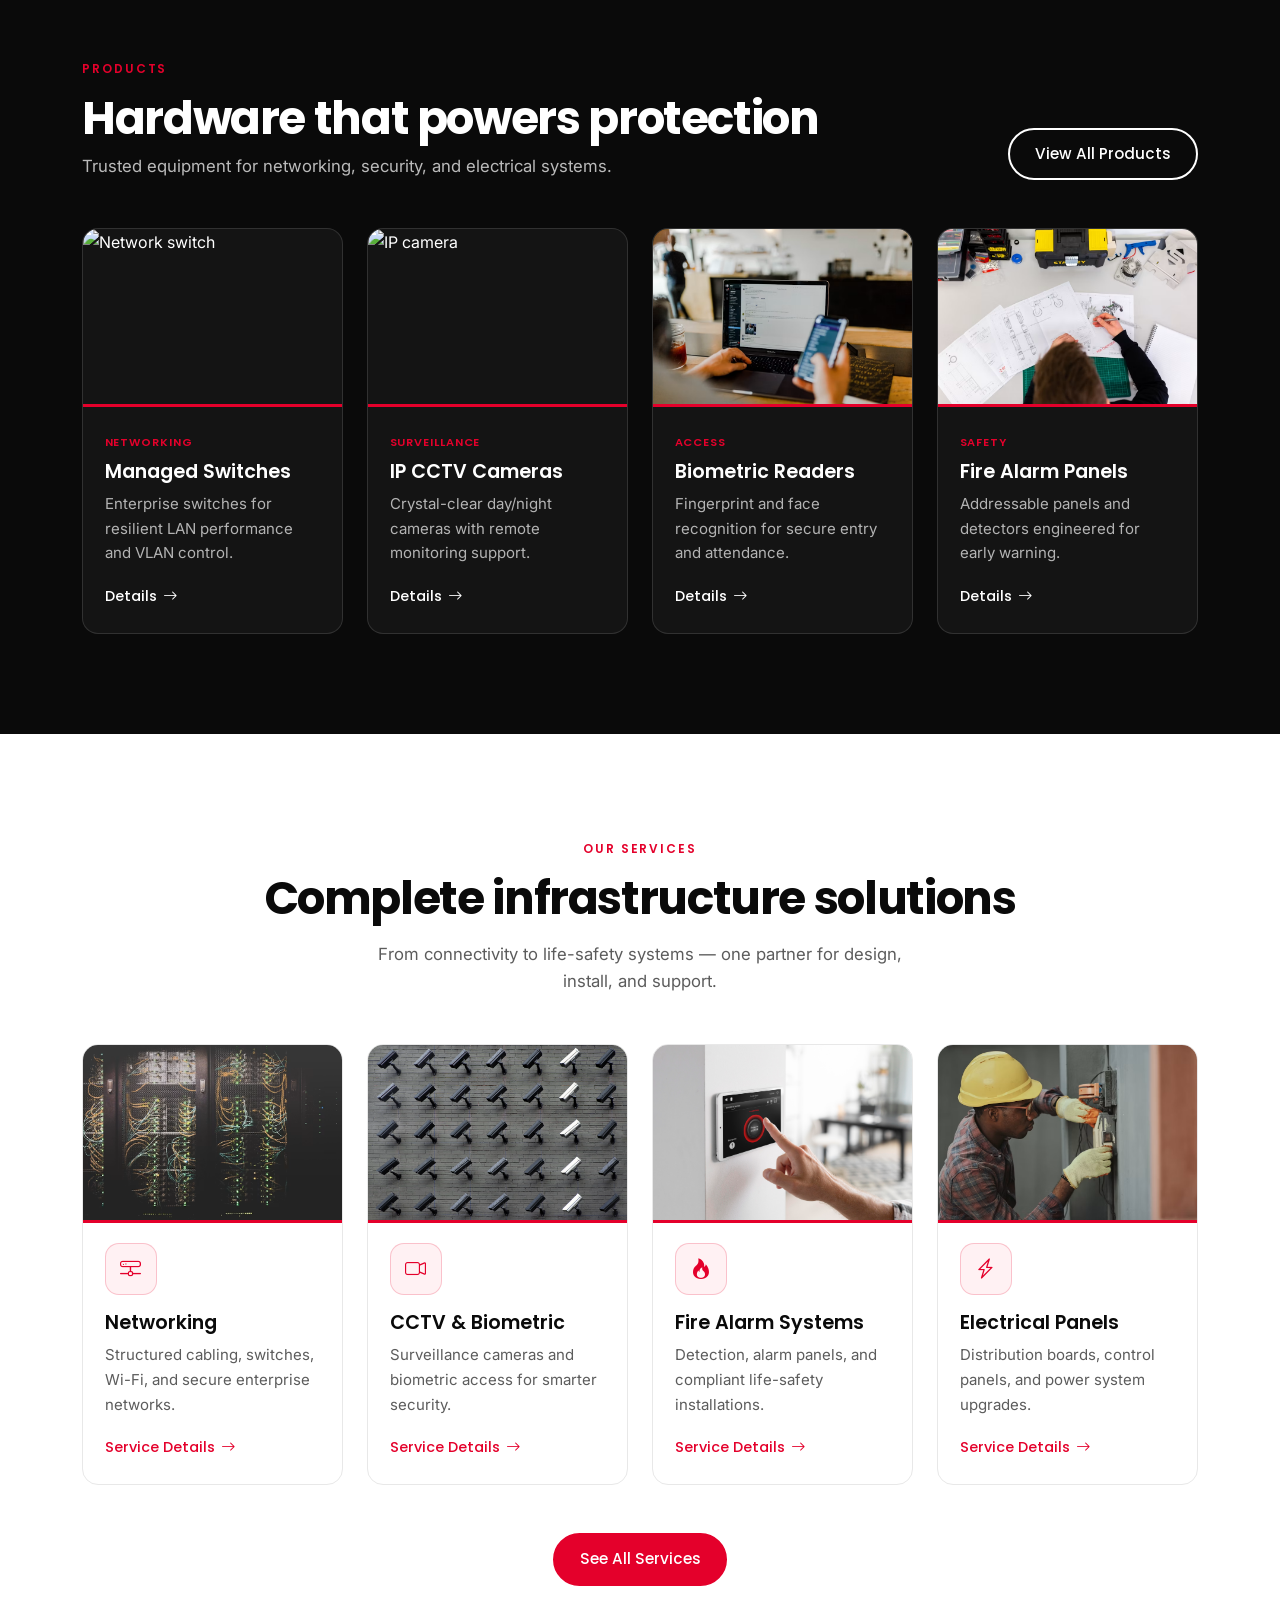
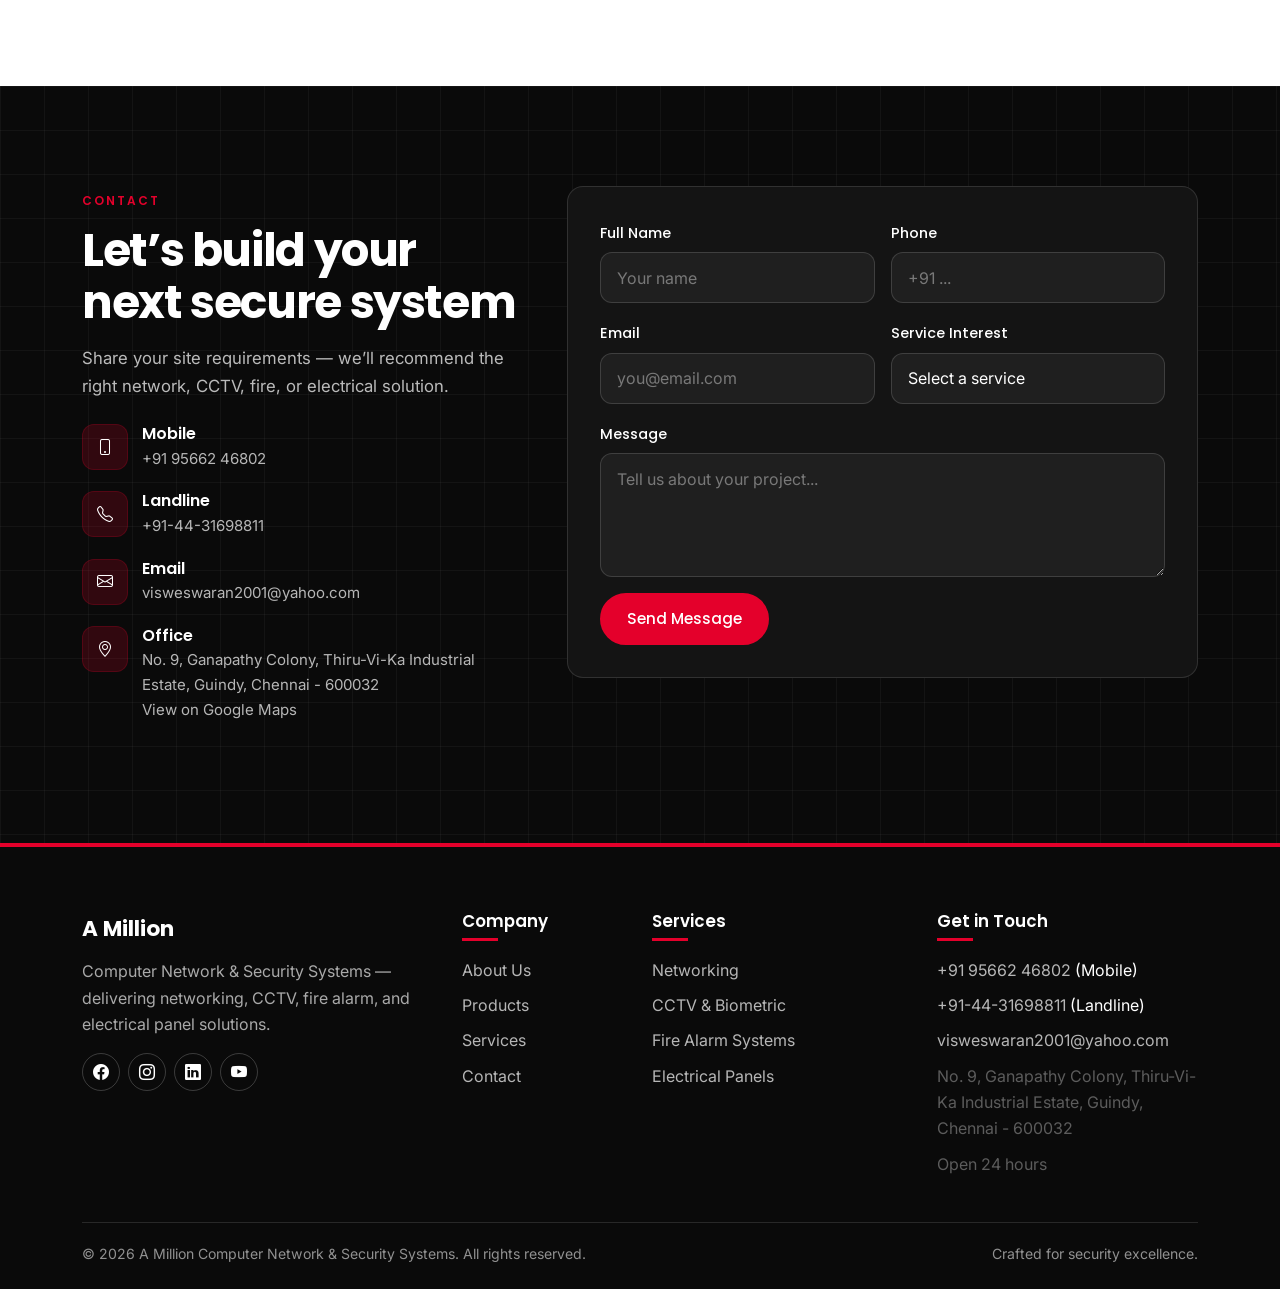
==== commit d28cc1d4: "first commit 11" ====
--- a/index.html
+++ b/index.html
@@ -1,4 +1,4 @@
-﻿<!DOCTYPE html>
+<!DOCTYPE html>
 <html lang="en">
 <head>
   <meta charset="UTF-8" />
@@ -45,10 +45,11 @@
             <li class="nav-item"><a class="nav-link" href="services.html">Services</a></li>
             <li class="nav-item"><a class="nav-link" href="contact.html">Contact</a></li>
           </ul>
-          <div class="nav-contact">
-            <a href="tel:+919566246802"><i class="bi bi-telephone" aria-hidden="true"></i><span>+91 95662 46802</span></a>
-            <a href="mailto:millionsecurity@gmail.com"><i class="bi bi-envelope" aria-hidden="true"></i><span>millionsecurity@gmail.com</span></a>
-            <p><i class="bi bi-geo-alt" aria-hidden="true"></i><span>Thiru Vi Ka Industrial Estate, SIDCO Industrial Estate, Guindy, Chennai, Tamil Nadu 600032, India</span></p>
+                    <div class="nav-contact">
+            <a href="tel:+919566246802"><i class="bi bi-phone" aria-hidden="true"></i><span>+91 95662 46802</span></a>
+            <a href="tel:+914431698811"><i class="bi bi-telephone" aria-hidden="true"></i><span>+91-44-31698811</span></a>
+            <a href="mailto:visweswaran2001@yahoo.com"><i class="bi bi-envelope" aria-hidden="true"></i><span>visweswaran2001@yahoo.com</span></a>
+            <p><i class="bi bi-geo-alt" aria-hidden="true"></i><span>No. 9, Ganapathy Colony, Thiru-Vi-Ka Industrial Estate, Guindy, Chennai - 600032</span></p>
           </div>
           <div class="nav-utils">
             <a href="contact.html" class="btn btn-brand btn-sm nav-cta">Get a Quote</a>
@@ -327,24 +328,32 @@
           <h2 class="section-title">Let’s build your next secure system</h2>
           <p class="section-lead mb-4">Share your site requirements — we’ll recommend the right network, CCTV, fire, or electrical solution.</p>
           <div class="contact-item">
+            <div class="icon"><i class="bi bi-phone"></i></div>
+            <div>
+              <h6>Mobile</h6>
+              <p><a href="tel:+919566246802">+91 95662 46802</a></p>
+            </div>
+          </div>
+          <div class="contact-item">
             <div class="icon"><i class="bi bi-telephone"></i></div>
             <div>
-              <h6>Call Us</h6>
-              <p><a href="tel:+919566246802">+91 95662 46802</a></p>
+              <h6>Landline</h6>
+              <p><a href="tel:+914431698811">+91-44-31698811</a></p>
             </div>
           </div>
           <div class="contact-item">
             <div class="icon"><i class="bi bi-envelope"></i></div>
             <div>
               <h6>Email</h6>
-              <p><a href="mailto:millionsecurity@gmail.com">millionsecurity@gmail.com</a></p>
+              <p><a href="mailto:visweswaran2001@yahoo.com">visweswaran2001@yahoo.com</a></p>
             </div>
           </div>
           <div class="contact-item">
             <div class="icon"><i class="bi bi-geo-alt"></i></div>
             <div>
-              <h6>Location</h6>
-              <p>Thiru Vi Ka Industrial Estate, SIDCO Industrial Estate, Guindy, Chennai, Tamil Nadu 600032, India</p>
+              <h6>Office</h6>
+              <p>No. 9, Ganapathy Colony, Thiru-Vi-Ka Industrial Estate, Guindy, Chennai - 600032</p>
+              <p class="mb-0"><a href="https://maps.app.goo.gl/9XvPoND4kaquSp547?g_st=awb" target="_blank" rel="noopener noreferrer">View on Google Maps</a></p>
             </div>
           </div>
         </div>
@@ -424,9 +433,10 @@
         <div class="col-lg-3">
           <h5 class="footer-title">Get in Touch</h5>
           <ul class="footer-links">
-            <li><a href="tel:+919566246802">+91 95662 46802</a></li>
-            <li><a href="mailto:millionsecurity@gmail.com">millionsecurity@gmail.com</a></li>
-            <li><span class="text-muted-soft">Thiru Vi Ka Industrial Estate, SIDCO Industrial Estate, Guindy, Chennai, Tamil Nadu 600032, India</span></li>
+            <li><a href="tel:+919566246802">+91 95662 46802</a> (Mobile)</li>
+            <li><a href="tel:+914431698811">+91-44-31698811</a> (Landline)</li>
+            <li><a href="mailto:visweswaran2001@yahoo.com">visweswaran2001@yahoo.com</a></li>
+            <li><span class="text-muted-soft">No. 9, Ganapathy Colony, Thiru-Vi-Ka Industrial Estate, Guindy, Chennai - 600032</span></li>
             <li><span class="text-muted-soft">Open 24 hours</span></li>
           </ul>
         </div>
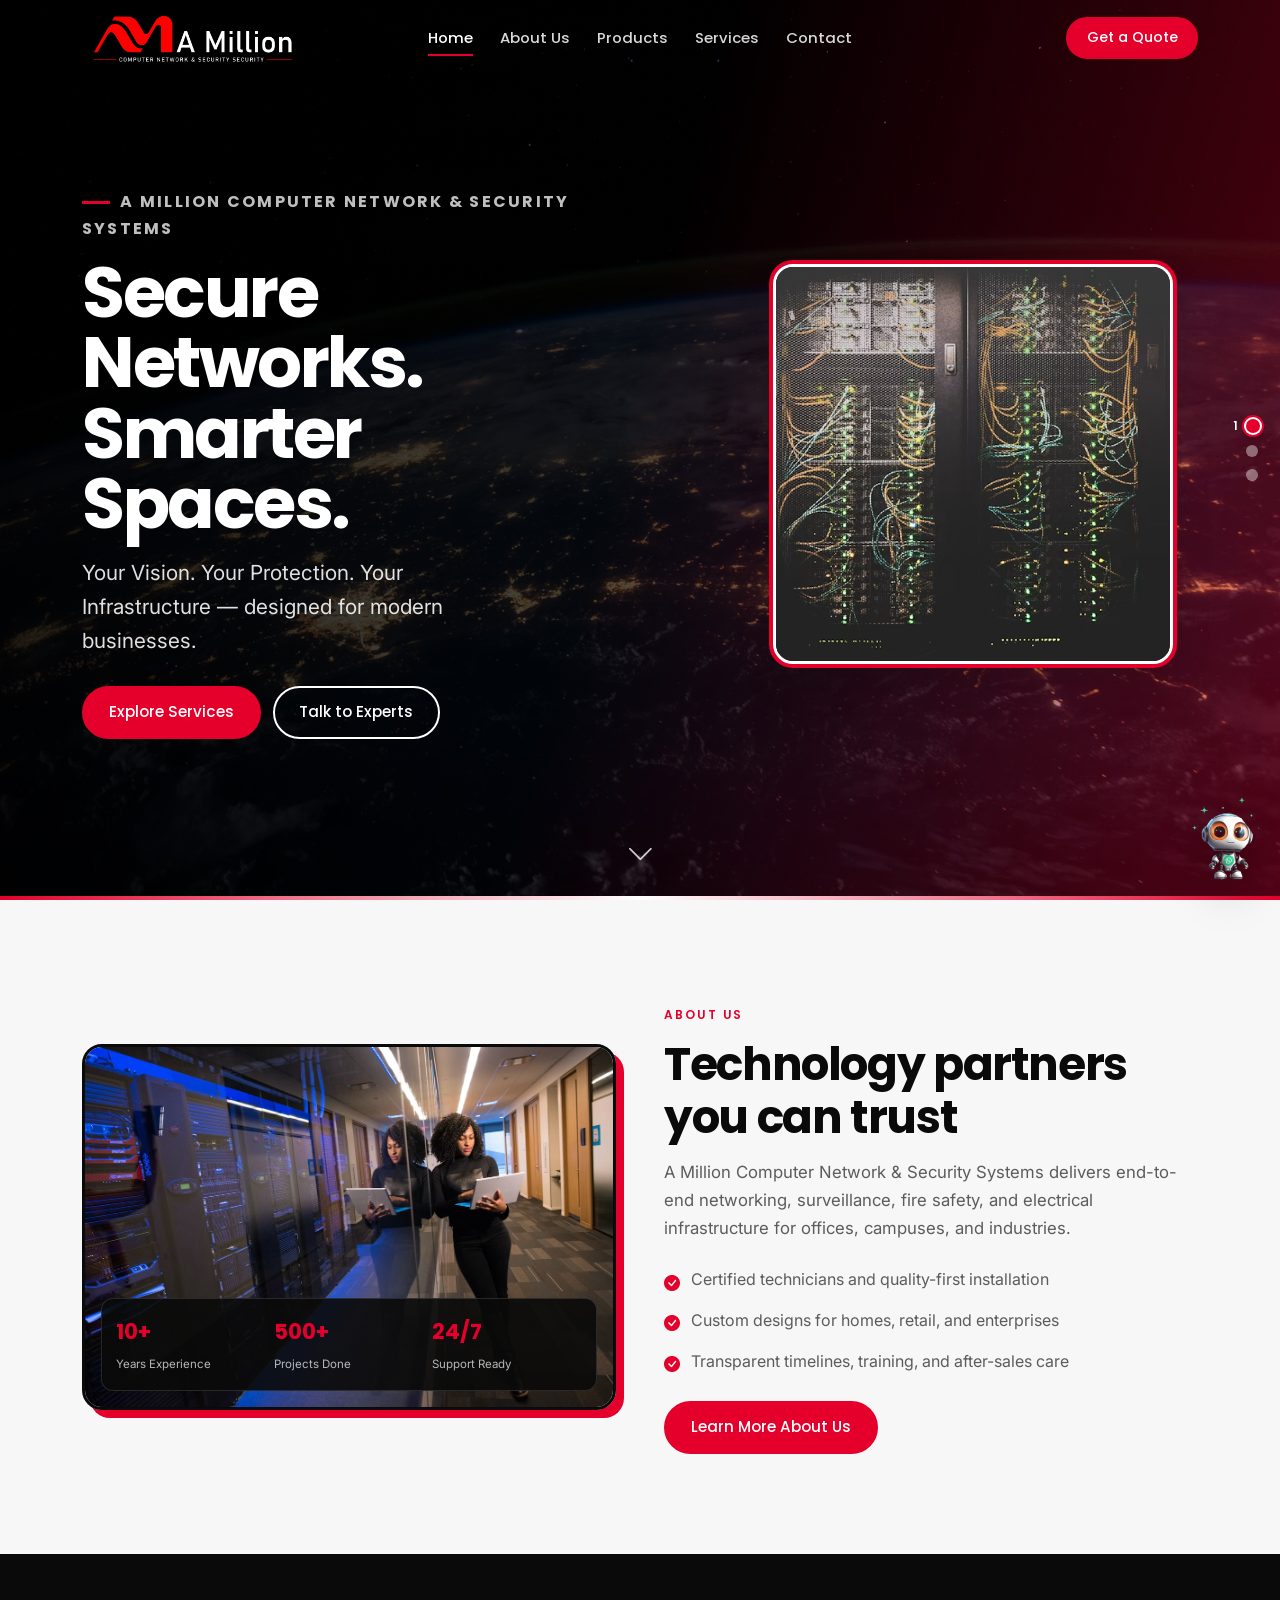
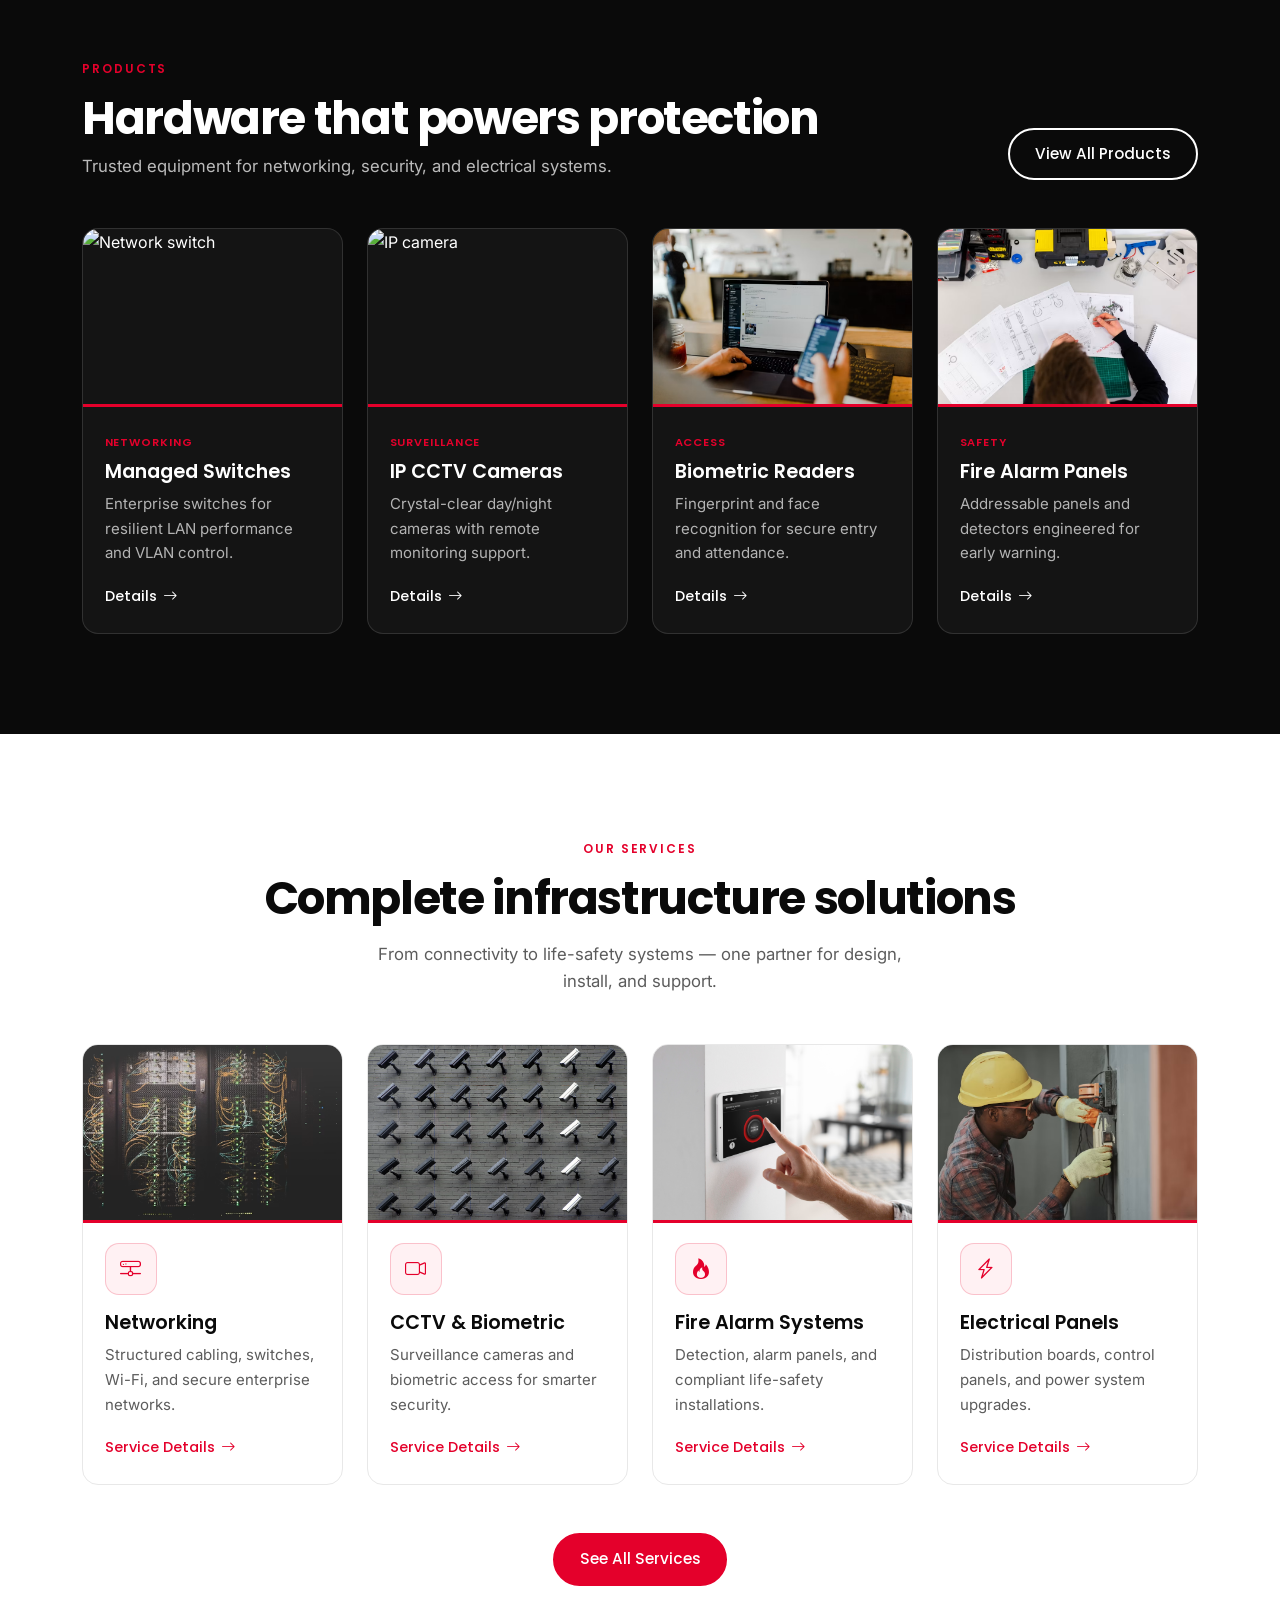
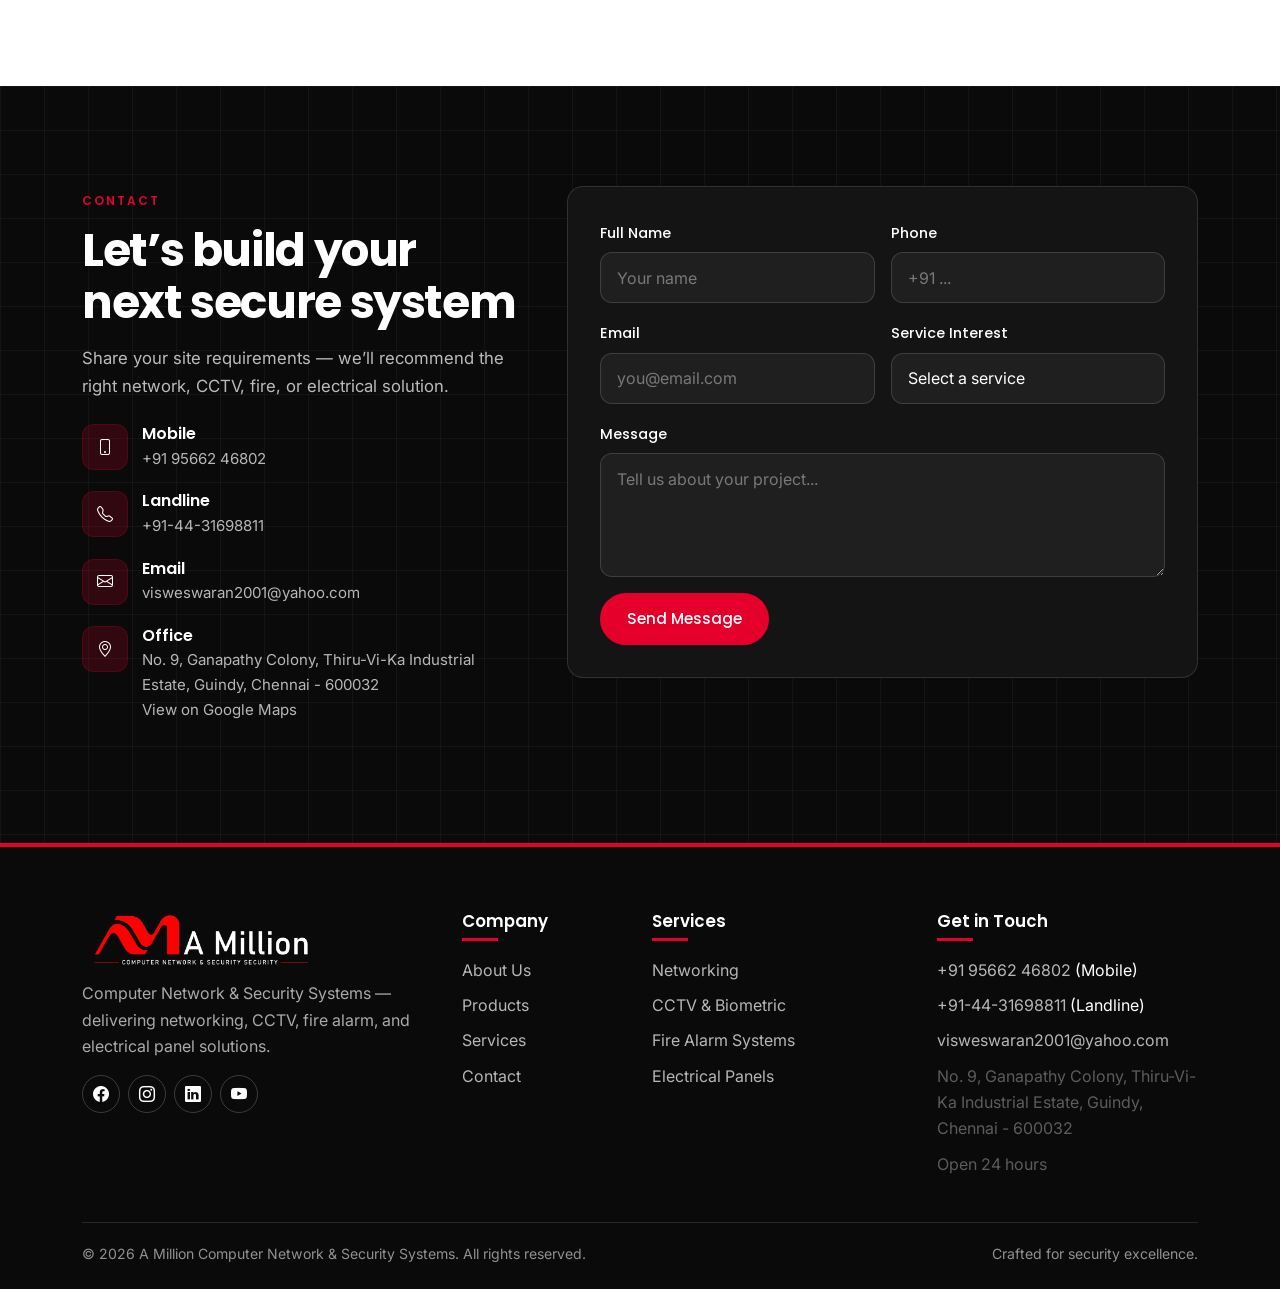
==== commit 7a26d08e: "logo add" ====
--- a/index.html
+++ b/index.html
@@ -4,6 +4,7 @@
   <meta charset="UTF-8" />
   <meta name="viewport" content="width=device-width, initial-scale=1.0" />
   <title>A Million | Computer Network & Security Systems</title>
+  <link rel="icon" href="images/logo/566.png" type="image/png" />
   <meta name="description" content="A Million Computer Network & Security Systems — Networking, CCTV, Fire Alarm & Electrical Panel Solutions." />
   <link rel="preconnect" href="https://fonts.googleapis.com" />
   <link rel="preconnect" href="https://fonts.gstatic.com" crossorigin />
@@ -17,11 +18,7 @@
   <nav class="navbar navbar-expand-lg navbar-dark site-navbar">
     <div class="container">
       <a class="navbar-brand brand-mark" href="index.html">
-        <span class="logo-mark">A</span>
-        <span class="brand-text">
-          <strong>A Million</strong>
-          <small>Network & Security</small>
-        </span>
+        <img class="brand-logo" src="images/logo/566.png" alt="A Million Computer Network & Security Systems" />
       </a>
       <button class="navbar-toggler" type="button" data-bs-toggle="offcanvas" data-bs-target="#mainNav" aria-controls="mainNav" aria-label="Open menu">
         <span class="navbar-toggler-icon"></span>
@@ -29,11 +26,7 @@
       <div class="offcanvas offcanvas-end nav-offcanvas" tabindex="-1" id="mainNav" aria-labelledby="mainNavLabel">
         <div class="offcanvas-header">
           <a class="navbar-brand brand-mark offcanvas-brand" href="index.html" id="mainNavLabel">
-            <span class="logo-mark" aria-hidden="true">A</span>
-            <span class="brand-text">
-              <strong>A Million</strong>
-              <small>Network & Security</small>
-            </span>
+            <img class="brand-logo" src="images/logo/566.png" alt="A Million Computer Network & Security Systems" />
           </a>
           <button type="button" class="btn-close btn-close-white" data-bs-dismiss="offcanvas" aria-label="Close"></button>
         </div>
@@ -402,7 +395,7 @@
       <div class="row g-4">
         <div class="col-lg-4">
           <div class="footer-brand">
-            <strong>A Million</strong>
+            <img class="brand-logo" src="images/logo/566.png" alt="A Million Computer Network & Security Systems" />
             <p>Computer Network & Security Systems — delivering networking, CCTV, fire alarm, and electrical panel solutions.</p>
             <div class="socials mt-3">
               <a href="#" aria-label="Facebook"><i class="bi bi-facebook"></i></a>
--- a/css/style.css
+++ b/css/style.css
@@ -211,6 +211,18 @@
   display: flex;
   align-items: center;
   gap: 0.7rem;
+  padding-top: 0.15rem;
+  padding-bottom: 0.15rem;
+}
+
+.navbar-brand.brand-mark .brand-logo,
+.brand-mark .brand-logo {
+  display: block;
+  height: 52px;
+  max-height: 52px;
+  width: auto;
+  max-width: min(240px, 62vw);
+  object-fit: contain;
 }
 
 .brand-mark .logo-mark {
@@ -980,6 +992,15 @@
   border-top: 4px solid var(--red);
   padding: clamp(2.5rem, 6vw, 4rem) 0 1.5rem;
   color: var(--white);
+}
+
+.footer-brand .brand-logo {
+  display: block;
+  height: 56px;
+  width: auto;
+  max-width: 240px;
+  object-fit: contain;
+  margin-bottom: 0.85rem;
 }
 
 .footer-brand strong {
@@ -1401,9 +1422,11 @@
     --nav-h: 68px;
   }
 
-  .brand-mark .logo-mark {
-    width: 38px;
-    height: 38px;
+  .navbar-brand.brand-mark .brand-logo,
+  .brand-mark .brand-logo {
+    height: 42px;
+    max-height: 42px;
+    max-width: min(190px, 55vw);
   }
 
   .btn {
